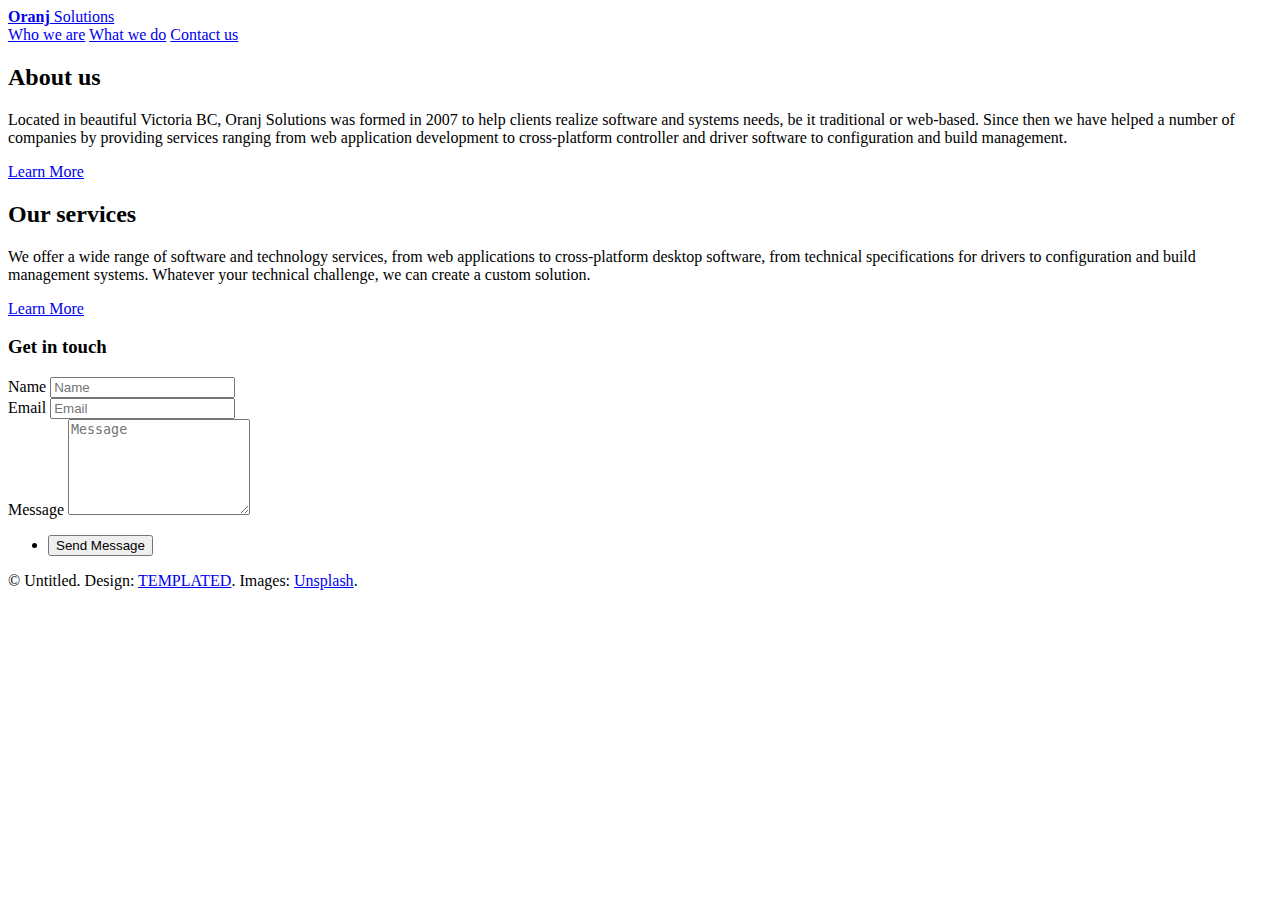
==== index.html @ 4761a30f "Add location" ====
<!DOCTYPE HTML>
<!--
	Projection by TEMPLATED
	templated.co @templatedco
	Released for free under the Creative Commons Attribution 3.0 license (templated.co/license)
-->
<html>

<head>
	<title>Oranj Solutions</title>
	<meta charset="utf-8" />
	<meta name="viewport" content="width=device-width, initial-scale=1" />
	<link rel="stylesheet" href="assets/css/main.css" />
</head>

<body class="subpage">

	<!-- Header -->
	<header id="header">
		<div class="inner">
			<a href="index.html" class="logo"><strong>Oranj</strong> Solutions</a>
			<nav id="nav">
				<!-- <a href="index.html">Home</a> -->
				<a href="who-we-are.html">Who we are</a>
				<a href="what-we-do.html">What we do</a>
				<a href="#footer">Contact us</a>
				<!-- <a href="generic.html">Generic</a> -->
				<!-- <a href="elements.html">Elements</a> -->
			</nav>
			<a href="#navPanel" class="navPanelToggle"><span class="fa fa-bars"></span></a>
		</div>
	</header>

	<section id="banner"></section>

	<!-- Main -->
	<section id="main" class="wrapper">
		<div class="inner">
			<!-- <header class="align-center">
				<h2>Elements</h2>
				<p>Aliquam erat volutpat nam dui </p>
			</header> -->

			<!-- Intro -->
			<div class="row">
				<section class="6u 12u$(medium)">
					<h2>About us</h2>
					<p>Located in beautiful Victoria BC, Oranj Solutions was formed in 2007 to help clients realize software and
						systems needs, be it traditional or web-based. Since then we have helped a number of companies by providing
						services ranging from web application development to cross-platform controller and driver software to
						configuration and build management.</p>
					<footer>
						<a href="who-we-are.html" class="button">Learn More</a>
					</footer>
				</section>
				<section class="6u 12u$(medium)">
					<h2>Our services</h2>
					<p>We offer a wide range of software and technology services, from web applications to cross-platform desktop
						software, from technical specifications for drivers to configuration and build management systems. Whatever
						your technical challenge, we can create a custom solution.</p>
					<footer>
						<a href="what-we-do.html" class="button">Learn More</a>
					</footer>
				</section>
			</div>
		</div>
	</section>

	<!-- Footer -->
	<footer id="footer">
		<div class="inner">

			<h3>Get in touch</h3>

			<form action="https://formspree.io/xrggyowd" method="post">

				<div class="field half first">
					<label for="name">Name</label>
					<input name="name" id="name" type="text" placeholder="Name">
				</div>
				<div class="field half">
					<label for="email">Email</label>
					<input name="email" id="email" type="email" placeholder="Email">
				</div>
				<div class="field">
					<label for="message">Message</label>
					<textarea name="message" id="message" rows="6" placeholder="Message"></textarea>
				</div>
				<ul class="actions">
					<li><input value="Send Message" class="button alt" type="submit"></li>
				</ul>
			</form>

			<div class="copyright">
				&copy; Untitled. Design: <a href="https://templated.co">TEMPLATED</a>. Images: <a
					href="https://unsplash.com">Unsplash</a>.
			</div>

		</div>
	</footer>

	<!-- Scripts -->
	<script src="assets/js/jquery.min.js"></script>
	<script src="assets/js/skel.min.js"></script>
	<script src="assets/js/util.js"></script>
	<script src="assets/js/main.js"></script>

</body>

</html>
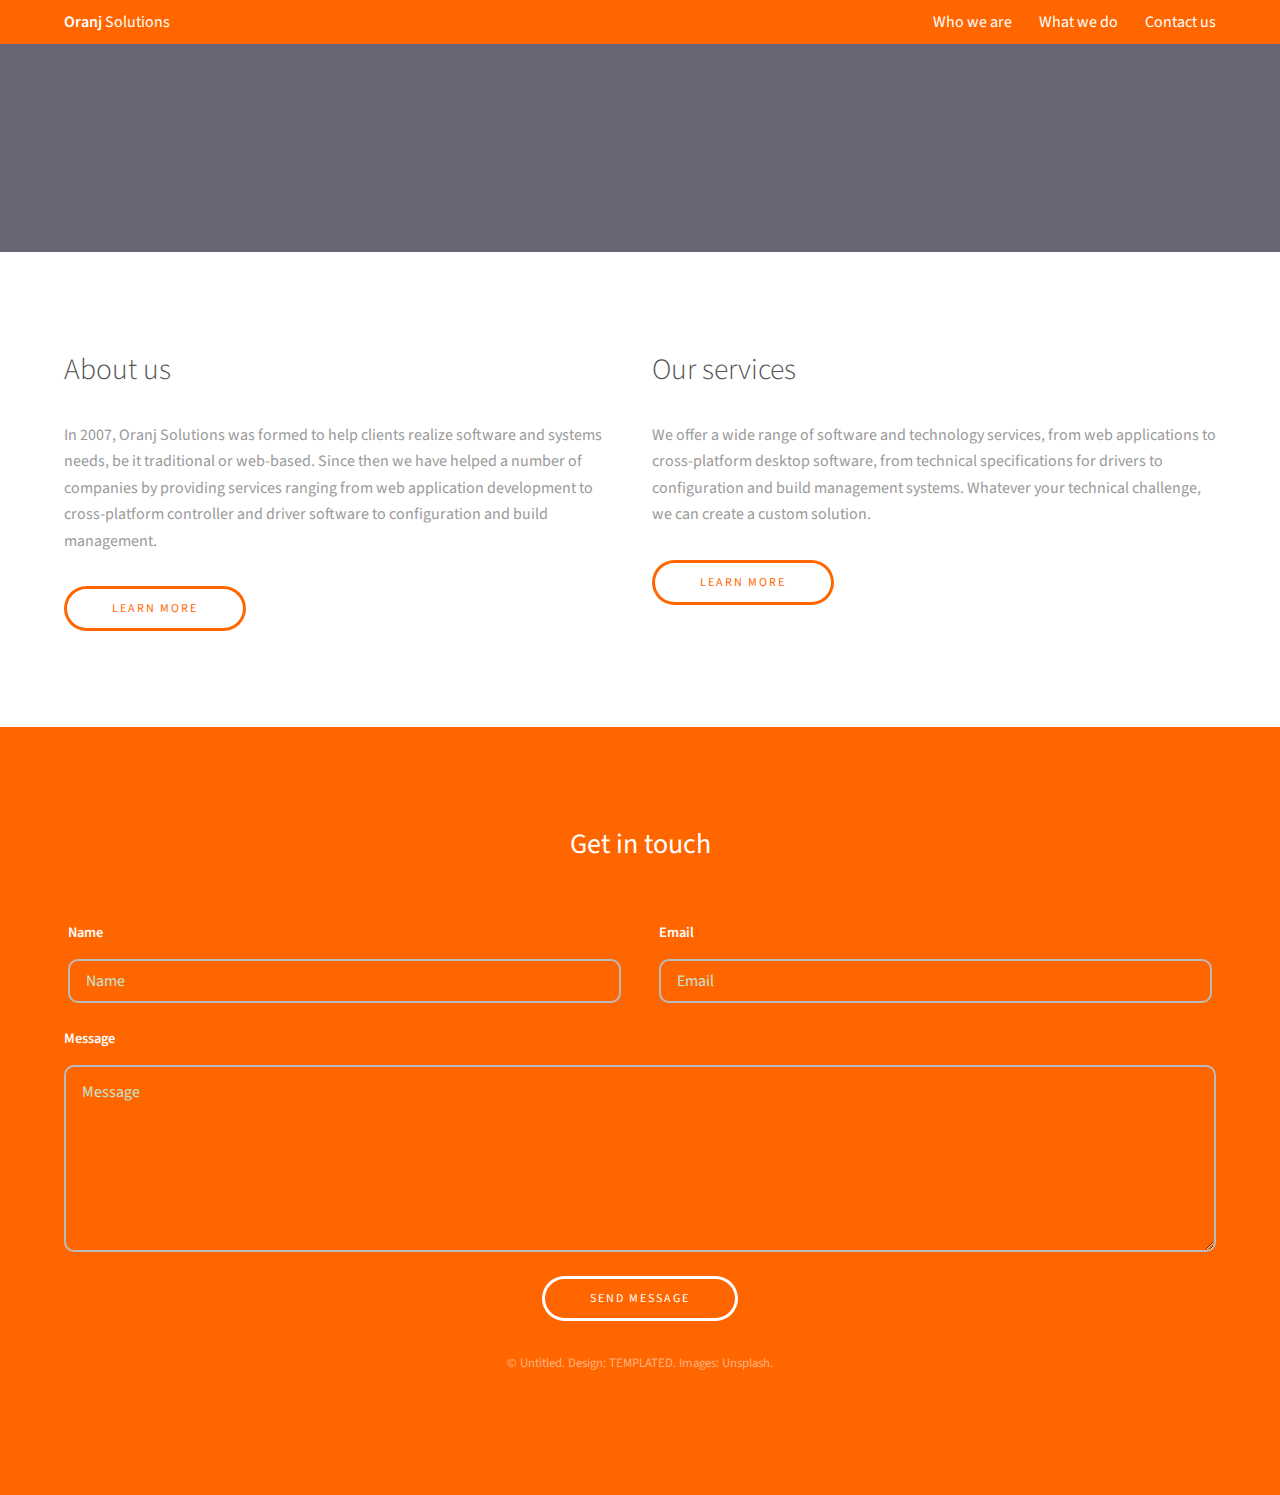
==== commit 59f6c483: "First pass" ====
--- a/index.html
+++ b/index.html
@@ -45,10 +45,10 @@
 			<div class="row">
 				<section class="6u 12u$(medium)">
 					<h2>About us</h2>
-					<p>Located in beautiful Victoria BC, Oranj Solutions was formed in 2007 to help clients realize software and
-						systems needs, be it traditional or web-based. Since then we have helped a number of companies by providing
-						services ranging from web application development to cross-platform controller and driver software to
-						configuration and build management.</p>
+					<p>In 2007, Oranj Solutions was formed to help clients realize software and systems needs, be it traditional
+						or web-based. Since then we have helped a number of companies by providing services ranging from web
+						application development to cross-platform controller and driver software to configuration and build
+						management.</p>
 					<footer>
 						<a href="who-we-are.html" class="button">Learn More</a>
 					</footer>
--- a/assets/css/main.css
+++ b/assets/css/main.css
@@ -0,0 +1,3187 @@
+@charset "UTF-8";
+@import url(font-awesome.min.css);
+@import "https://fonts.googleapis.com/css?family=Source+Sans+Pro:300,400,600";
+
+/*
+	Projection by TEMPLATED
+	templated.co @templatedco
+	Released for free under the Creative Commons Attribution 3.0 license (templated.co/license)
+*/
+
+/* Reset */
+
+	html, body, div, span, applet, object, iframe, h1, h2, h3, h4, h5, h6, p, blockquote, pre, a, abbr, acronym, address, big, cite, code, del, dfn, em, img, ins, kbd, q, s, samp, small, strike, strong, sub, sup, tt, var, b, u, i, center, dl, dt, dd, ol, ul, li, fieldset, form, label, legend, table, caption, tbody, tfoot, thead, tr, th, td, article, aside, canvas, details, embed, figure, figcaption, footer, header, hgroup, menu, nav, output, ruby, section, summary, time, mark, audio, video {
+		margin: 0;
+		padding: 0;
+		border: 0;
+		font-size: 100%;
+		font: inherit;
+		vertical-align: baseline;
+	}
+
+	article, aside, details, figcaption, figure, footer, header, hgroup, menu, nav, section {
+		display: block;
+	}
+
+	body {
+		line-height: 1;
+	}
+
+	ol, ul {
+		list-style: none;
+	}
+
+	blockquote, q {
+		quotes: none;
+	}
+
+	blockquote:before, blockquote:after, q:before, q:after {
+		content: '';
+		content: none;
+	}
+
+	table {
+		border-collapse: collapse;
+		border-spacing: 0;
+	}
+
+	body {
+		-webkit-text-size-adjust: none;
+	}
+
+/* Box Model */
+
+	*, *:before, *:after {
+		-moz-box-sizing: border-box;
+		-webkit-box-sizing: border-box;
+		box-sizing: border-box;
+	}
+
+/* Containers */
+
+	.container {
+		margin-left: auto;
+		margin-right: auto;
+	}
+
+	.container.\31 25\25 {
+		width: 100%;
+		max-width: 100em;
+		min-width: 80em;
+	}
+
+	.container.\37 5\25 {
+		width: 60em;
+	}
+
+	.container.\35 0\25 {
+		width: 40em;
+	}
+
+	.container.\32 5\25 {
+		width: 20em;
+	}
+
+	.container {
+		width: 80em;
+	}
+
+	@media screen and (max-width: 1680px) {
+
+		.container.\31 25\25 {
+			width: 100%;
+			max-width: 100em;
+			min-width: 80em;
+		}
+
+		.container.\37 5\25 {
+			width: 60em;
+		}
+
+		.container.\35 0\25 {
+			width: 40em;
+		}
+
+		.container.\32 5\25 {
+			width: 20em;
+		}
+
+		.container {
+			width: 80em;
+		}
+
+	}
+
+	@media screen and (max-width: 1280px) {
+
+		.container.\31 25\25 {
+			width: 100%;
+			max-width: 81.25em;
+			min-width: 65em;
+		}
+
+		.container.\37 5\25 {
+			width: 48.75em;
+		}
+
+		.container.\35 0\25 {
+			width: 32.5em;
+		}
+
+		.container.\32 5\25 {
+			width: 16.25em;
+		}
+
+		.container {
+			width: 65em;
+		}
+
+	}
+
+	@media screen and (max-width: 980px) {
+
+		.container.\31 25\25 {
+			width: 100%;
+			max-width: 112.5%;
+			min-width: 90%;
+		}
+
+		.container.\37 5\25 {
+			width: 67.5%;
+		}
+
+		.container.\35 0\25 {
+			width: 45%;
+		}
+
+		.container.\32 5\25 {
+			width: 22.5%;
+		}
+
+		.container {
+			width: 90%;
+		}
+
+	}
+
+	@media screen and (max-width: 736px) {
+
+		.container.\31 25\25 {
+			width: 100%;
+			max-width: 112.5%;
+			min-width: 90%;
+		}
+
+		.container.\37 5\25 {
+			width: 67.5%;
+		}
+
+		.container.\35 0\25 {
+			width: 45%;
+		}
+
+		.container.\32 5\25 {
+			width: 22.5%;
+		}
+
+		.container {
+			width: 90% !important;
+		}
+
+	}
+
+	@media screen and (max-width: 480px) {
+
+		.container.\31 25\25 {
+			width: 100%;
+			max-width: 112.5%;
+			min-width: 90%;
+		}
+
+		.container.\37 5\25 {
+			width: 67.5%;
+		}
+
+		.container.\35 0\25 {
+			width: 45%;
+		}
+
+		.container.\32 5\25 {
+			width: 22.5%;
+		}
+
+		.container {
+			width: 90% !important;
+		}
+
+	}
+
+/* Grid */
+
+	.row {
+		border-bottom: solid 1px transparent;
+		-moz-box-sizing: border-box;
+		-webkit-box-sizing: border-box;
+		box-sizing: border-box;
+	}
+
+	.row > * {
+		float: left;
+		-moz-box-sizing: border-box;
+		-webkit-box-sizing: border-box;
+		box-sizing: border-box;
+	}
+
+	.row:after, .row:before {
+		content: '';
+		display: block;
+		clear: both;
+		height: 0;
+	}
+
+	.row.uniform > * > :first-child {
+		margin-top: 0;
+	}
+
+	.row.uniform > * > :last-child {
+		margin-bottom: 0;
+	}
+
+	.row.\30 \25 > * {
+		padding: 0 0 0 0em;
+	}
+
+	.row.\30 \25 {
+		margin: 0 0 -1px 0em;
+	}
+
+	.row.uniform.\30 \25 > * {
+		padding: 0em 0 0 0em;
+	}
+
+	.row.uniform.\30 \25 {
+		margin: 0em 0 -1px 0em;
+	}
+
+	.row > * {
+		padding: 0 0 0 2em;
+	}
+
+	.row {
+		margin: 0 0 -1px -2em;
+	}
+
+	.row.uniform > * {
+		padding: 2em 0 0 2em;
+	}
+
+	.row.uniform {
+		margin: -2em 0 -1px -2em;
+	}
+
+	.row.\32 00\25 > * {
+		padding: 0 0 0 4em;
+	}
+
+	.row.\32 00\25 {
+		margin: 0 0 -1px -4em;
+	}
+
+	.row.uniform.\32 00\25 > * {
+		padding: 4em 0 0 4em;
+	}
+
+	.row.uniform.\32 00\25 {
+		margin: -4em 0 -1px -4em;
+	}
+
+	.row.\31 50\25 > * {
+		padding: 0 0 0 3em;
+	}
+
+	.row.\31 50\25 {
+		margin: 0 0 -1px -3em;
+	}
+
+	.row.uniform.\31 50\25 > * {
+		padding: 3em 0 0 3em;
+	}
+
+	.row.uniform.\31 50\25 {
+		margin: -3em 0 -1px -3em;
+	}
+
+	.row.\35 0\25 > * {
+		padding: 0 0 0 1em;
+	}
+
+	.row.\35 0\25 {
+		margin: 0 0 -1px -1em;
+	}
+
+	.row.uniform.\35 0\25 > * {
+		padding: 1em 0 0 1em;
+	}
+
+	.row.uniform.\35 0\25 {
+		margin: -1em 0 -1px -1em;
+	}
+
+	.row.\32 5\25 > * {
+		padding: 0 0 0 0.5em;
+	}
+
+	.row.\32 5\25 {
+		margin: 0 0 -1px -0.5em;
+	}
+
+	.row.uniform.\32 5\25 > * {
+		padding: 0.5em 0 0 0.5em;
+	}
+
+	.row.uniform.\32 5\25 {
+		margin: -0.5em 0 -1px -0.5em;
+	}
+
+	.\31 2u, .\31 2u\24 {
+		width: 100%;
+		clear: none;
+		margin-left: 0;
+	}
+
+	.\31 1u, .\31 1u\24 {
+		width: 91.6666666667%;
+		clear: none;
+		margin-left: 0;
+	}
+
+	.\31 0u, .\31 0u\24 {
+		width: 83.3333333333%;
+		clear: none;
+		margin-left: 0;
+	}
+
+	.\39 u, .\39 u\24 {
+		width: 75%;
+		clear: none;
+		margin-left: 0;
+	}
+
+	.\38 u, .\38 u\24 {
+		width: 66.6666666667%;
+		clear: none;
+		margin-left: 0;
+	}
+
+	.\37 u, .\37 u\24 {
+		width: 58.3333333333%;
+		clear: none;
+		margin-left: 0;
+	}
+
+	.\36 u, .\36 u\24 {
+		width: 50%;
+		clear: none;
+		margin-left: 0;
+	}
+
+	.\35 u, .\35 u\24 {
+		width: 41.6666666667%;
+		clear: none;
+		margin-left: 0;
+	}
+
+	.\34 u, .\34 u\24 {
+		width: 33.3333333333%;
+		clear: none;
+		margin-left: 0;
+	}
+
+	.\33 u, .\33 u\24 {
+		width: 25%;
+		clear: none;
+		margin-left: 0;
+	}
+
+	.\32 u, .\32 u\24 {
+		width: 16.6666666667%;
+		clear: none;
+		margin-left: 0;
+	}
+
+	.\31 u, .\31 u\24 {
+		width: 8.3333333333%;
+		clear: none;
+		margin-left: 0;
+	}
+
+	.\31 2u\24 + *,
+	.\31 1u\24 + *,
+	.\31 0u\24 + *,
+	.\39 u\24 + *,
+	.\38 u\24 + *,
+	.\37 u\24 + *,
+	.\36 u\24 + *,
+	.\35 u\24 + *,
+	.\34 u\24 + *,
+	.\33 u\24 + *,
+	.\32 u\24 + *,
+	.\31 u\24 + * {
+		clear: left;
+	}
+
+	.\-11u {
+		margin-left: 91.66667%;
+	}
+
+	.\-10u {
+		margin-left: 83.33333%;
+	}
+
+	.\-9u {
+		margin-left: 75%;
+	}
+
+	.\-8u {
+		margin-left: 66.66667%;
+	}
+
+	.\-7u {
+		margin-left: 58.33333%;
+	}
+
+	.\-6u {
+		margin-left: 50%;
+	}
+
+	.\-5u {
+		margin-left: 41.66667%;
+	}
+
+	.\-4u {
+		margin-left: 33.33333%;
+	}
+
+	.\-3u {
+		margin-left: 25%;
+	}
+
+	.\-2u {
+		margin-left: 16.66667%;
+	}
+
+	.\-1u {
+		margin-left: 8.33333%;
+	}
+
+	@media screen and (max-width: 1680px) {
+
+		.row > * {
+			padding: 0 0 0 2em;
+		}
+
+		.row {
+			margin: 0 0 -1px -2em;
+		}
+
+		.row.uniform > * {
+			padding: 2em 0 0 2em;
+		}
+
+		.row.uniform {
+			margin: -2em 0 -1px -2em;
+		}
+
+		.row.\32 00\25 > * {
+			padding: 0 0 0 4em;
+		}
+
+		.row.\32 00\25 {
+			margin: 0 0 -1px -4em;
+		}
+
+		.row.uniform.\32 00\25 > * {
+			padding: 4em 0 0 4em;
+		}
+
+		.row.uniform.\32 00\25 {
+			margin: -4em 0 -1px -4em;
+		}
+
+		.row.\31 50\25 > * {
+			padding: 0 0 0 3em;
+		}
+
+		.row.\31 50\25 {
+			margin: 0 0 -1px -3em;
+		}
+
+		.row.uniform.\31 50\25 > * {
+			padding: 3em 0 0 3em;
+		}
+
+		.row.uniform.\31 50\25 {
+			margin: -3em 0 -1px -3em;
+		}
+
+		.row.\35 0\25 > * {
+			padding: 0 0 0 1em;
+		}
+
+		.row.\35 0\25 {
+			margin: 0 0 -1px -1em;
+		}
+
+		.row.uniform.\35 0\25 > * {
+			padding: 1em 0 0 1em;
+		}
+
+		.row.uniform.\35 0\25 {
+			margin: -1em 0 -1px -1em;
+		}
+
+		.row.\32 5\25 > * {
+			padding: 0 0 0 0.5em;
+		}
+
+		.row.\32 5\25 {
+			margin: 0 0 -1px -0.5em;
+		}
+
+		.row.uniform.\32 5\25 > * {
+			padding: 0.5em 0 0 0.5em;
+		}
+
+		.row.uniform.\32 5\25 {
+			margin: -0.5em 0 -1px -0.5em;
+		}
+
+		.\31 2u\28xlarge\29, .\31 2u\24\28xlarge\29 {
+			width: 100%;
+			clear: none;
+			margin-left: 0;
+		}
+
+		.\31 1u\28xlarge\29, .\31 1u\24\28xlarge\29 {
+			width: 91.6666666667%;
+			clear: none;
+			margin-left: 0;
+		}
+
+		.\31 0u\28xlarge\29, .\31 0u\24\28xlarge\29 {
+			width: 83.3333333333%;
+			clear: none;
+			margin-left: 0;
+		}
+
+		.\39 u\28xlarge\29, .\39 u\24\28xlarge\29 {
+			width: 75%;
+			clear: none;
+			margin-left: 0;
+		}
+
+		.\38 u\28xlarge\29, .\38 u\24\28xlarge\29 {
+			width: 66.6666666667%;
+			clear: none;
+			margin-left: 0;
+		}
+
+		.\37 u\28xlarge\29, .\37 u\24\28xlarge\29 {
+			width: 58.3333333333%;
+			clear: none;
+			margin-left: 0;
+		}
+
+		.\36 u\28xlarge\29, .\36 u\24\28xlarge\29 {
+			width: 50%;
+			clear: none;
+			margin-left: 0;
+		}
+
+		.\35 u\28xlarge\29, .\35 u\24\28xlarge\29 {
+			width: 41.6666666667%;
+			clear: none;
+			margin-left: 0;
+		}
+
+		.\34 u\28xlarge\29, .\34 u\24\28xlarge\29 {
+			width: 33.3333333333%;
+			clear: none;
+			margin-left: 0;
+		}
+
+		.\33 u\28xlarge\29, .\33 u\24\28xlarge\29 {
+			width: 25%;
+			clear: none;
+			margin-left: 0;
+		}
+
+		.\32 u\28xlarge\29, .\32 u\24\28xlarge\29 {
+			width: 16.6666666667%;
+			clear: none;
+			margin-left: 0;
+		}
+
+		.\31 u\28xlarge\29, .\31 u\24\28xlarge\29 {
+			width: 8.3333333333%;
+			clear: none;
+			margin-left: 0;
+		}
+
+		.\31 2u\24\28xlarge\29 + *,
+		.\31 1u\24\28xlarge\29 + *,
+		.\31 0u\24\28xlarge\29 + *,
+		.\39 u\24\28xlarge\29 + *,
+		.\38 u\24\28xlarge\29 + *,
+		.\37 u\24\28xlarge\29 + *,
+		.\36 u\24\28xlarge\29 + *,
+		.\35 u\24\28xlarge\29 + *,
+		.\34 u\24\28xlarge\29 + *,
+		.\33 u\24\28xlarge\29 + *,
+		.\32 u\24\28xlarge\29 + *,
+		.\31 u\24\28xlarge\29 + * {
+			clear: left;
+		}
+
+		.\-11u\28xlarge\29 {
+			margin-left: 91.66667%;
+		}
+
+		.\-10u\28xlarge\29 {
+			margin-left: 83.33333%;
+		}
+
+		.\-9u\28xlarge\29 {
+			margin-left: 75%;
+		}
+
+		.\-8u\28xlarge\29 {
+			margin-left: 66.66667%;
+		}
+
+		.\-7u\28xlarge\29 {
+			margin-left: 58.33333%;
+		}
+
+		.\-6u\28xlarge\29 {
+			margin-left: 50%;
+		}
+
+		.\-5u\28xlarge\29 {
+			margin-left: 41.66667%;
+		}
+
+		.\-4u\28xlarge\29 {
+			margin-left: 33.33333%;
+		}
+
+		.\-3u\28xlarge\29 {
+			margin-left: 25%;
+		}
+
+		.\-2u\28xlarge\29 {
+			margin-left: 16.66667%;
+		}
+
+		.\-1u\28xlarge\29 {
+			margin-left: 8.33333%;
+		}
+
+	}
+
+	@media screen and (max-width: 1280px) {
+
+		.row > * {
+			padding: 0 0 0 1.5em;
+		}
+
+		.row {
+			margin: 0 0 -1px -1.5em;
+		}
+
+		.row.uniform > * {
+			padding: 1.5em 0 0 1.5em;
+		}
+
+		.row.uniform {
+			margin: -1.5em 0 -1px -1.5em;
+		}
+
+		.row.\32 00\25 > * {
+			padding: 0 0 0 3em;
+		}
+
+		.row.\32 00\25 {
+			margin: 0 0 -1px -3em;
+		}
+
+		.row.uniform.\32 00\25 > * {
+			padding: 3em 0 0 3em;
+		}
+
+		.row.uniform.\32 00\25 {
+			margin: -3em 0 -1px -3em;
+		}
+
+		.row.\31 50\25 > * {
+			padding: 0 0 0 2.25em;
+		}
+
+		.row.\31 50\25 {
+			margin: 0 0 -1px -2.25em;
+		}
+
+		.row.uniform.\31 50\25 > * {
+			padding: 2.25em 0 0 2.25em;
+		}
+
+		.row.uniform.\31 50\25 {
+			margin: -2.25em 0 -1px -2.25em;
+		}
+
+		.row.\35 0\25 > * {
+			padding: 0 0 0 0.75em;
+		}
+
+		.row.\35 0\25 {
+			margin: 0 0 -1px -0.75em;
+		}
+
+		.row.uniform.\35 0\25 > * {
+			padding: 0.75em 0 0 0.75em;
+		}
+
+		.row.uniform.\35 0\25 {
+			margin: -0.75em 0 -1px -0.75em;
+		}
+
+		.row.\32 5\25 > * {
+			padding: 0 0 0 0.375em;
+		}
+
+		.row.\32 5\25 {
+			margin: 0 0 -1px -0.375em;
+		}
+
+		.row.uniform.\32 5\25 > * {
+			padding: 0.375em 0 0 0.375em;
+		}
+
+		.row.uniform.\32 5\25 {
+			margin: -0.375em 0 -1px -0.375em;
+		}
+
+		.\31 2u\28large\29, .\31 2u\24\28large\29 {
+			width: 100%;
+			clear: none;
+			margin-left: 0;
+		}
+
+		.\31 1u\28large\29, .\31 1u\24\28large\29 {
+			width: 91.6666666667%;
+			clear: none;
+			margin-left: 0;
+		}
+
+		.\31 0u\28large\29, .\31 0u\24\28large\29 {
+			width: 83.3333333333%;
+			clear: none;
+			margin-left: 0;
+		}
+
+		.\39 u\28large\29, .\39 u\24\28large\29 {
+			width: 75%;
+			clear: none;
+			margin-left: 0;
+		}
+
+		.\38 u\28large\29, .\38 u\24\28large\29 {
+			width: 66.6666666667%;
+			clear: none;
+			margin-left: 0;
+		}
+
+		.\37 u\28large\29, .\37 u\24\28large\29 {
+			width: 58.3333333333%;
+			clear: none;
+			margin-left: 0;
+		}
+
+		.\36 u\28large\29, .\36 u\24\28large\29 {
+			width: 50%;
+			clear: none;
+			margin-left: 0;
+		}
+
+		.\35 u\28large\29, .\35 u\24\28large\29 {
+			width: 41.6666666667%;
+			clear: none;
+			margin-left: 0;
+		}
+
+		.\34 u\28large\29, .\34 u\24\28large\29 {
+			width: 33.3333333333%;
+			clear: none;
+			margin-left: 0;
+		}
+
+		.\33 u\28large\29, .\33 u\24\28large\29 {
+			width: 25%;
+			clear: none;
+			margin-left: 0;
+		}
+
+		.\32 u\28large\29, .\32 u\24\28large\29 {
+			width: 16.6666666667%;
+			clear: none;
+			margin-left: 0;
+		}
+
+		.\31 u\28large\29, .\31 u\24\28large\29 {
+			width: 8.3333333333%;
+			clear: none;
+			margin-left: 0;
+		}
+
+		.\31 2u\24\28large\29 + *,
+		.\31 1u\24\28large\29 + *,
+		.\31 0u\24\28large\29 + *,
+		.\39 u\24\28large\29 + *,
+		.\38 u\24\28large\29 + *,
+		.\37 u\24\28large\29 + *,
+		.\36 u\24\28large\29 + *,
+		.\35 u\24\28large\29 + *,
+		.\34 u\24\28large\29 + *,
+		.\33 u\24\28large\29 + *,
+		.\32 u\24\28large\29 + *,
+		.\31 u\24\28large\29 + * {
+			clear: left;
+		}
+
+		.\-11u\28large\29 {
+			margin-left: 91.66667%;
+		}
+
+		.\-10u\28large\29 {
+			margin-left: 83.33333%;
+		}
+
+		.\-9u\28large\29 {
+			margin-left: 75%;
+		}
+
+		.\-8u\28large\29 {
+			margin-left: 66.66667%;
+		}
+
+		.\-7u\28large\29 {
+			margin-left: 58.33333%;
+		}
+
+		.\-6u\28large\29 {
+			margin-left: 50%;
+		}
+
+		.\-5u\28large\29 {
+			margin-left: 41.66667%;
+		}
+
+		.\-4u\28large\29 {
+			margin-left: 33.33333%;
+		}
+
+		.\-3u\28large\29 {
+			margin-left: 25%;
+		}
+
+		.\-2u\28large\29 {
+			margin-left: 16.66667%;
+		}
+
+		.\-1u\28large\29 {
+			margin-left: 8.33333%;
+		}
+
+	}
+
+	@media screen and (max-width: 980px) {
+
+		.row > * {
+			padding: 0 0 0 1.5em;
+		}
+
+		.row {
+			margin: 0 0 -1px -1.5em;
+		}
+
+		.row.uniform > * {
+			padding: 1.5em 0 0 1.5em;
+		}
+
+		.row.uniform {
+			margin: -1.5em 0 -1px -1.5em;
+		}
+
+		.row.\32 00\25 > * {
+			padding: 0 0 0 3em;
+		}
+
+		.row.\32 00\25 {
+			margin: 0 0 -1px -3em;
+		}
+
+		.row.uniform.\32 00\25 > * {
+			padding: 3em 0 0 3em;
+		}
+
+		.row.uniform.\32 00\25 {
+			margin: -3em 0 -1px -3em;
+		}
+
+		.row.\31 50\25 > * {
+			padding: 0 0 0 2.25em;
+		}
+
+		.row.\31 50\25 {
+			margin: 0 0 -1px -2.25em;
+		}
+
+		.row.uniform.\31 50\25 > * {
+			padding: 2.25em 0 0 2.25em;
+		}
+
+		.row.uniform.\31 50\25 {
+			margin: -2.25em 0 -1px -2.25em;
+		}
+
+		.row.\35 0\25 > * {
+			padding: 0 0 0 0.75em;
+		}
+
+		.row.\35 0\25 {
+			margin: 0 0 -1px -0.75em;
+		}
+
+		.row.uniform.\35 0\25 > * {
+			padding: 0.75em 0 0 0.75em;
+		}
+
+		.row.uniform.\35 0\25 {
+			margin: -0.75em 0 -1px -0.75em;
+		}
+
+		.row.\32 5\25 > * {
+			padding: 0 0 0 0.375em;
+		}
+
+		.row.\32 5\25 {
+			margin: 0 0 -1px -0.375em;
+		}
+
+		.row.uniform.\32 5\25 > * {
+			padding: 0.375em 0 0 0.375em;
+		}
+
+		.row.uniform.\32 5\25 {
+			margin: -0.375em 0 -1px -0.375em;
+		}
+
+		.\31 2u\28medium\29, .\31 2u\24\28medium\29 {
+			width: 100%;
+			clear: none;
+			margin-left: 0;
+		}
+
+		.\31 1u\28medium\29, .\31 1u\24\28medium\29 {
+			width: 91.6666666667%;
+			clear: none;
+			margin-left: 0;
+		}
+
+		.\31 0u\28medium\29, .\31 0u\24\28medium\29 {
+			width: 83.3333333333%;
+			clear: none;
+			margin-left: 0;
+		}
+
+		.\39 u\28medium\29, .\39 u\24\28medium\29 {
+			width: 75%;
+			clear: none;
+			margin-left: 0;
+		}
+
+		.\38 u\28medium\29, .\38 u\24\28medium\29 {
+			width: 66.6666666667%;
+			clear: none;
+			margin-left: 0;
+		}
+
+		.\37 u\28medium\29, .\37 u\24\28medium\29 {
+			width: 58.3333333333%;
+			clear: none;
+			margin-left: 0;
+		}
+
+		.\36 u\28medium\29, .\36 u\24\28medium\29 {
+			width: 50%;
+			clear: none;
+			margin-left: 0;
+		}
+
+		.\35 u\28medium\29, .\35 u\24\28medium\29 {
+			width: 41.6666666667%;
+			clear: none;
+			margin-left: 0;
+		}
+
+		.\34 u\28medium\29, .\34 u\24\28medium\29 {
+			width: 33.3333333333%;
+			clear: none;
+			margin-left: 0;
+		}
+
+		.\33 u\28medium\29, .\33 u\24\28medium\29 {
+			width: 25%;
+			clear: none;
+			margin-left: 0;
+		}
+
+		.\32 u\28medium\29, .\32 u\24\28medium\29 {
+			width: 16.6666666667%;
+			clear: none;
+			margin-left: 0;
+		}
+
+		.\31 u\28medium\29, .\31 u\24\28medium\29 {
+			width: 8.3333333333%;
+			clear: none;
+			margin-left: 0;
+		}
+
+		.\31 2u\24\28medium\29 + *,
+		.\31 1u\24\28medium\29 + *,
+		.\31 0u\24\28medium\29 + *,
+		.\39 u\24\28medium\29 + *,
+		.\38 u\24\28medium\29 + *,
+		.\37 u\24\28medium\29 + *,
+		.\36 u\24\28medium\29 + *,
+		.\35 u\24\28medium\29 + *,
+		.\34 u\24\28medium\29 + *,
+		.\33 u\24\28medium\29 + *,
+		.\32 u\24\28medium\29 + *,
+		.\31 u\24\28medium\29 + * {
+			clear: left;
+		}
+
+		.\-11u\28medium\29 {
+			margin-left: 91.66667%;
+		}
+
+		.\-10u\28medium\29 {
+			margin-left: 83.33333%;
+		}
+
+		.\-9u\28medium\29 {
+			margin-left: 75%;
+		}
+
+		.\-8u\28medium\29 {
+			margin-left: 66.66667%;
+		}
+
+		.\-7u\28medium\29 {
+			margin-left: 58.33333%;
+		}
+
+		.\-6u\28medium\29 {
+			margin-left: 50%;
+		}
+
+		.\-5u\28medium\29 {
+			margin-left: 41.66667%;
+		}
+
+		.\-4u\28medium\29 {
+			margin-left: 33.33333%;
+		}
+
+		.\-3u\28medium\29 {
+			margin-left: 25%;
+		}
+
+		.\-2u\28medium\29 {
+			margin-left: 16.66667%;
+		}
+
+		.\-1u\28medium\29 {
+			margin-left: 8.33333%;
+		}
+
+	}
+
+	@media screen and (max-width: 736px) {
+
+		.row > * {
+			padding: 0 0 0 1.25em;
+		}
+
+		.row {
+			margin: 0 0 -1px -1.25em;
+		}
+
+		.row.uniform > * {
+			padding: 1.25em 0 0 1.25em;
+		}
+
+		.row.uniform {
+			margin: -1.25em 0 -1px -1.25em;
+		}
+
+		.row.\32 00\25 > * {
+			padding: 0 0 0 2.5em;
+		}
+
+		.row.\32 00\25 {
+			margin: 0 0 -1px -2.5em;
+		}
+
+		.row.uniform.\32 00\25 > * {
+			padding: 2.5em 0 0 2.5em;
+		}
+
+		.row.uniform.\32 00\25 {
+			margin: -2.5em 0 -1px -2.5em;
+		}
+
+		.row.\31 50\25 > * {
+			padding: 0 0 0 1.875em;
+		}
+
+		.row.\31 50\25 {
+			margin: 0 0 -1px -1.875em;
+		}
+
+		.row.uniform.\31 50\25 > * {
+			padding: 1.875em 0 0 1.875em;
+		}
+
+		.row.uniform.\31 50\25 {
+			margin: -1.875em 0 -1px -1.875em;
+		}
+
+		.row.\35 0\25 > * {
+			padding: 0 0 0 0.625em;
+		}
+
+		.row.\35 0\25 {
+			margin: 0 0 -1px -0.625em;
+		}
+
+		.row.uniform.\35 0\25 > * {
+			padding: 0.625em 0 0 0.625em;
+		}
+
+		.row.uniform.\35 0\25 {
+			margin: -0.625em 0 -1px -0.625em;
+		}
+
+		.row.\32 5\25 > * {
+			padding: 0 0 0 0.3125em;
+		}
+
+		.row.\32 5\25 {
+			margin: 0 0 -1px -0.3125em;
+		}
+
+		.row.uniform.\32 5\25 > * {
+			padding: 0.3125em 0 0 0.3125em;
+		}
+
+		.row.uniform.\32 5\25 {
+			margin: -0.3125em 0 -1px -0.3125em;
+		}
+
+		.\31 2u\28small\29, .\31 2u\24\28small\29 {
+			width: 100%;
+			clear: none;
+			margin-left: 0;
+		}
+
+		.\31 1u\28small\29, .\31 1u\24\28small\29 {
+			width: 91.6666666667%;
+			clear: none;
+			margin-left: 0;
+		}
+
+		.\31 0u\28small\29, .\31 0u\24\28small\29 {
+			width: 83.3333333333%;
+			clear: none;
+			margin-left: 0;
+		}
+
+		.\39 u\28small\29, .\39 u\24\28small\29 {
+			width: 75%;
+			clear: none;
+			margin-left: 0;
+		}
+
+		.\38 u\28small\29, .\38 u\24\28small\29 {
+			width: 66.6666666667%;
+			clear: none;
+			margin-left: 0;
+		}
+
+		.\37 u\28small\29, .\37 u\24\28small\29 {
+			width: 58.3333333333%;
+			clear: none;
+			margin-left: 0;
+		}
+
+		.\36 u\28small\29, .\36 u\24\28small\29 {
+			width: 50%;
+			clear: none;
+			margin-left: 0;
+		}
+
+		.\35 u\28small\29, .\35 u\24\28small\29 {
+			width: 41.6666666667%;
+			clear: none;
+			margin-left: 0;
+		}
+
+		.\34 u\28small\29, .\34 u\24\28small\29 {
+			width: 33.3333333333%;
+			clear: none;
+			margin-left: 0;
+		}
+
+		.\33 u\28small\29, .\33 u\24\28small\29 {
+			width: 25%;
+			clear: none;
+			margin-left: 0;
+		}
+
+		.\32 u\28small\29, .\32 u\24\28small\29 {
+			width: 16.6666666667%;
+			clear: none;
+			margin-left: 0;
+		}
+
+		.\31 u\28small\29, .\31 u\24\28small\29 {
+			width: 8.3333333333%;
+			clear: none;
+			margin-left: 0;
+		}
+
+		.\31 2u\24\28small\29 + *,
+		.\31 1u\24\28small\29 + *,
+		.\31 0u\24\28small\29 + *,
+		.\39 u\24\28small\29 + *,
+		.\38 u\24\28small\29 + *,
+		.\37 u\24\28small\29 + *,
+		.\36 u\24\28small\29 + *,
+		.\35 u\24\28small\29 + *,
+		.\34 u\24\28small\29 + *,
+		.\33 u\24\28small\29 + *,
+		.\32 u\24\28small\29 + *,
+		.\31 u\24\28small\29 + * {
+			clear: left;
+		}
+
+		.\-11u\28small\29 {
+			margin-left: 91.66667%;
+		}
+
+		.\-10u\28small\29 {
+			margin-left: 83.33333%;
+		}
+
+		.\-9u\28small\29 {
+			margin-left: 75%;
+		}
+
+		.\-8u\28small\29 {
+			margin-left: 66.66667%;
+		}
+
+		.\-7u\28small\29 {
+			margin-left: 58.33333%;
+		}
+
+		.\-6u\28small\29 {
+			margin-left: 50%;
+		}
+
+		.\-5u\28small\29 {
+			margin-left: 41.66667%;
+		}
+
+		.\-4u\28small\29 {
+			margin-left: 33.33333%;
+		}
+
+		.\-3u\28small\29 {
+			margin-left: 25%;
+		}
+
+		.\-2u\28small\29 {
+			margin-left: 16.66667%;
+		}
+
+		.\-1u\28small\29 {
+			margin-left: 8.33333%;
+		}
+
+	}
+
+	@media screen and (max-width: 480px) {
+
+		.row > * {
+			padding: 0 0 0 1.25em;
+		}
+
+		.row {
+			margin: 0 0 -1px -1.25em;
+		}
+
+		.row.uniform > * {
+			padding: 1.25em 0 0 1.25em;
+		}
+
+		.row.uniform {
+			margin: -1.25em 0 -1px -1.25em;
+		}
+
+		.row.\32 00\25 > * {
+			padding: 0 0 0 2.5em;
+		}
+
+		.row.\32 00\25 {
+			margin: 0 0 -1px -2.5em;
+		}
+
+		.row.uniform.\32 00\25 > * {
+			padding: 2.5em 0 0 2.5em;
+		}
+
+		.row.uniform.\32 00\25 {
+			margin: -2.5em 0 -1px -2.5em;
+		}
+
+		.row.\31 50\25 > * {
+			padding: 0 0 0 1.875em;
+		}
+
+		.row.\31 50\25 {
+			margin: 0 0 -1px -1.875em;
+		}
+
+		.row.uniform.\31 50\25 > * {
+			padding: 1.875em 0 0 1.875em;
+		}
+
+		.row.uniform.\31 50\25 {
+			margin: -1.875em 0 -1px -1.875em;
+		}
+
+		.row.\35 0\25 > * {
+			padding: 0 0 0 0.625em;
+		}
+
+		.row.\35 0\25 {
+			margin: 0 0 -1px -0.625em;
+		}
+
+		.row.uniform.\35 0\25 > * {
+			padding: 0.625em 0 0 0.625em;
+		}
+
+		.row.uniform.\35 0\25 {
+			margin: -0.625em 0 -1px -0.625em;
+		}
+
+		.row.\32 5\25 > * {
+			padding: 0 0 0 0.3125em;
+		}
+
+		.row.\32 5\25 {
+			margin: 0 0 -1px -0.3125em;
+		}
+
+		.row.uniform.\32 5\25 > * {
+			padding: 0.3125em 0 0 0.3125em;
+		}
+
+		.row.uniform.\32 5\25 {
+			margin: -0.3125em 0 -1px -0.3125em;
+		}
+
+		.\31 2u\28xsmall\29, .\31 2u\24\28xsmall\29 {
+			width: 100%;
+			clear: none;
+			margin-left: 0;
+		}
+
+		.\31 1u\28xsmall\29, .\31 1u\24\28xsmall\29 {
+			width: 91.6666666667%;
+			clear: none;
+			margin-left: 0;
+		}
+
+		.\31 0u\28xsmall\29, .\31 0u\24\28xsmall\29 {
+			width: 83.3333333333%;
+			clear: none;
+			margin-left: 0;
+		}
+
+		.\39 u\28xsmall\29, .\39 u\24\28xsmall\29 {
+			width: 75%;
+			clear: none;
+			margin-left: 0;
+		}
+
+		.\38 u\28xsmall\29, .\38 u\24\28xsmall\29 {
+			width: 66.6666666667%;
+			clear: none;
+			margin-left: 0;
+		}
+
+		.\37 u\28xsmall\29, .\37 u\24\28xsmall\29 {
+			width: 58.3333333333%;
+			clear: none;
+			margin-left: 0;
+		}
+
+		.\36 u\28xsmall\29, .\36 u\24\28xsmall\29 {
+			width: 50%;
+			clear: none;
+			margin-left: 0;
+		}
+
+		.\35 u\28xsmall\29, .\35 u\24\28xsmall\29 {
+			width: 41.6666666667%;
+			clear: none;
+			margin-left: 0;
+		}
+
+		.\34 u\28xsmall\29, .\34 u\24\28xsmall\29 {
+			width: 33.3333333333%;
+			clear: none;
+			margin-left: 0;
+		}
+
+		.\33 u\28xsmall\29, .\33 u\24\28xsmall\29 {
+			width: 25%;
+			clear: none;
+			margin-left: 0;
+		}
+
+		.\32 u\28xsmall\29, .\32 u\24\28xsmall\29 {
+			width: 16.6666666667%;
+			clear: none;
+			margin-left: 0;
+		}
+
+		.\31 u\28xsmall\29, .\31 u\24\28xsmall\29 {
+			width: 8.3333333333%;
+			clear: none;
+			margin-left: 0;
+		}
+
+		.\31 2u\24\28xsmall\29 + *,
+		.\31 1u\24\28xsmall\29 + *,
+		.\31 0u\24\28xsmall\29 + *,
+		.\39 u\24\28xsmall\29 + *,
+		.\38 u\24\28xsmall\29 + *,
+		.\37 u\24\28xsmall\29 + *,
+		.\36 u\24\28xsmall\29 + *,
+		.\35 u\24\28xsmall\29 + *,
+		.\34 u\24\28xsmall\29 + *,
+		.\33 u\24\28xsmall\29 + *,
+		.\32 u\24\28xsmall\29 + *,
+		.\31 u\24\28xsmall\29 + * {
+			clear: left;
+		}
+
+		.\-11u\28xsmall\29 {
+			margin-left: 91.66667%;
+		}
+
+		.\-10u\28xsmall\29 {
+			margin-left: 83.33333%;
+		}
+
+		.\-9u\28xsmall\29 {
+			margin-left: 75%;
+		}
+
+		.\-8u\28xsmall\29 {
+			margin-left: 66.66667%;
+		}
+
+		.\-7u\28xsmall\29 {
+			margin-left: 58.33333%;
+		}
+
+		.\-6u\28xsmall\29 {
+			margin-left: 50%;
+		}
+
+		.\-5u\28xsmall\29 {
+			margin-left: 41.66667%;
+		}
+
+		.\-4u\28xsmall\29 {
+			margin-left: 33.33333%;
+		}
+
+		.\-3u\28xsmall\29 {
+			margin-left: 25%;
+		}
+
+		.\-2u\28xsmall\29 {
+			margin-left: 16.66667%;
+		}
+
+		.\-1u\28xsmall\29 {
+			margin-left: 8.33333%;
+		}
+
+	}
+
+/* Basic */
+
+	@-ms-viewport {
+		width: device-width;
+	}
+
+	body {
+		-ms-overflow-style: scrollbar;
+	}
+
+	@media screen and (max-width: 480px) {
+
+		html, body {
+			min-width: 320px;
+		}
+
+	}
+
+	body {
+		background: #fff;
+	}
+
+		body.is-loading *, body.is-loading *:before, body.is-loading *:after {
+			-moz-animation: none !important;
+			-webkit-animation: none !important;
+			-ms-animation: none !important;
+			animation: none !important;
+			-moz-transition: none !important;
+			-webkit-transition: none !important;
+			-ms-transition: none !important;
+			transition: none !important;
+		}
+
+/* Type */
+
+	body, input, select, textarea {
+		color: #9a9a9a;
+		font-family: "Source Sans Pro", Arial, Helvetica, sans-serif;
+		font-size: 14pt;
+		font-weight: 400;
+		line-height: 1.65;
+	}
+
+		@media screen and (max-width: 1680px) {
+
+			body, input, select, textarea {
+				font-size: 12pt;
+			}
+
+		}
+
+		@media screen and (max-width: 1280px) {
+
+			body, input, select, textarea {
+				font-size: 12pt;
+			}
+
+		}
+
+		@media screen and (max-width: 980px) {
+
+			body, input, select, textarea {
+				font-size: 12pt;
+			}
+
+		}
+
+		@media screen and (max-width: 736px) {
+
+			body, input, select, textarea {
+				font-size: 12pt;
+			}
+
+		}
+
+		@media screen and (max-width: 480px) {
+
+			body, input, select, textarea {
+				font-size: 12pt;
+			}
+
+		}
+
+	a {
+		color: #ff6600;
+		text-decoration: underline;
+	}
+
+		a:hover {
+			text-decoration: none;
+		}
+
+	strong, b {
+		color: #555;
+		font-weight: 600;
+	}
+
+	em, i {
+		font-style: italic;
+	}
+
+	p {
+		margin: 0 0 2em 0;
+	}
+
+	h1, h2, h3, h4, h5, h6 {
+		color: #555;
+		font-weight: 400;
+		line-height: 1.5;
+		margin: 0 0 1em 0;
+	}
+
+		h1 a, h2 a, h3 a, h4 a, h5 a, h6 a {
+			color: inherit;
+			text-decoration: none;
+		}
+
+	h2 {
+		font-size: 1.85em;
+		font-weight: 300;
+	}
+
+	h3 {
+		font-size: 1.75em;
+	}
+
+		@media screen and (max-width: 480px) {
+
+			h3 {
+				font-size: 1.25em;
+			}
+
+		}
+
+	h4 {
+		font-size: 1.5em;
+	}
+
+	h5 {
+		font-size: 0.9em;
+	}
+
+	h6 {
+		font-size: 0.7em;
+	}
+
+	sub {
+		font-size: 0.8em;
+		position: relative;
+		top: 0.5em;
+	}
+
+	sup {
+		font-size: 0.8em;
+		position: relative;
+		top: -0.5em;
+	}
+
+	blockquote {
+		border-left: solid 4px #dbdbdb;
+		font-style: italic;
+		margin: 0 0 2em 0;
+		padding: 0.5em 0 0.5em 2em;
+	}
+
+	code {
+		background: rgba(144, 144, 144, 0.075);
+		border-radius: 0;
+		border: solid 1px #dbdbdb;
+		font-family: "Courier New", monospace;
+		font-size: 0.9em;
+		margin: 0 0.25em;
+		padding: 0.25em 0.65em;
+	}
+
+	pre {
+		-webkit-overflow-scrolling: touch;
+		font-family: "Courier New", monospace;
+		font-size: 0.9em;
+		margin: 0 0 2em 0;
+	}
+
+		pre code {
+			display: block;
+			line-height: 1.75;
+			padding: 1em 1.5em;
+			overflow-x: auto;
+		}
+
+	hr {
+		border: 0;
+		border-bottom: solid 1px #dbdbdb;
+		margin: 2em 0;
+	}
+
+		hr.major {
+			margin: 3em 0;
+		}
+
+	.align-left {
+		text-align: left;
+	}
+
+	.align-center {
+		text-align: center;
+	}
+
+	.align-right {
+		text-align: right;
+	}
+
+	.inner {
+		max-width: 75em;
+		margin: 0 auto;
+	}
+
+		@media screen and (max-width: 1280px) {
+
+			.inner {
+				max-width: 90%;
+			}
+
+		}
+
+		@media screen and (max-width: 480px) {
+
+			.inner {
+				max-width: 90%;
+			}
+
+		}
+
+/* Section/Article */
+
+	section.special, article.special {
+		text-align: center;
+	}
+
+		section.special article, article.special article {
+			text-align: left;
+		}
+
+	section.wrapper, article.wrapper {
+		padding: 6em 0;
+	}
+
+		section.wrapper header, article.wrapper header {
+			margin-bottom: 4em;
+		}
+
+			section.wrapper header h2, article.wrapper header h2 {
+				font-size: 2.75em;
+				margin: 0 0 .5em 0;
+			}
+
+			section.wrapper header p, article.wrapper header p {
+				font-size: 1em;
+			}
+
+		section.wrapper article header, article.wrapper article header {
+			margin: 0;
+		}
+
+		@media screen and (max-width: 980px) {
+
+			section.wrapper, article.wrapper {
+				padding: 4em 0;
+			}
+
+		}
+
+		@media screen and (max-width: 736px) {
+
+			section.wrapper, article.wrapper {
+				padding: 3em 0;
+			}
+
+				section.wrapper header, article.wrapper header {
+					margin-bottom: 2em;
+				}
+
+					section.wrapper header h2, article.wrapper header h2 {
+						font-size: 2em;
+					}
+
+					section.wrapper header p, article.wrapper header p {
+						font-size: .9em;
+					}
+
+		}
+
+		@media screen and (max-width: 480px) {
+
+			section.wrapper article, article.wrapper article {
+				text-align: center;
+			}
+
+		}
+
+	header p {
+		color: #bbb;
+		position: relative;
+		margin: 0 0 1.5em 0;
+	}
+
+	header h2 + p {
+		font-size: 1.25em;
+		margin-top: -1em;
+	}
+
+	header h3 + p {
+		font-size: 1.1em;
+		margin-top: -0.8em;
+	}
+
+	header h4 + p,
+	header h5 + p,
+	header h6 + p {
+		font-size: 0.9em;
+		margin-top: -0.6em;
+	}
+
+/* Flex */
+
+	.flex {
+		display: -ms-flexbox;
+		-ms-flex-wrap: wrap;
+		-ms-flex-pack: justify;
+		-moz-justify-content: space-between;
+		-webkit-justify-content: space-between;
+		-ms-justify-content: space-between;
+		justify-content: space-between;
+		display: -moz-flex;
+		display: -webkit-flex;
+		display: -ms-flex;
+		display: flex;
+		-moz-flex-wrap: wrap;
+		-webkit-flex-wrap: wrap;
+		-ms-flex-wrap: wrap;
+		flex-wrap: wrap;
+		width: 100%;
+	}
+
+		.flex.flex-2 {
+			-moz-justify-content: space-between;
+			-webkit-justify-content: space-between;
+			-ms-justify-content: space-between;
+			justify-content: space-between;
+		}
+
+			.flex.flex-2 article {
+				width: 50%;
+			}
+
+		@media screen and (max-width: 980px) {
+
+			.flex.flex-2 article {
+				width: 100%;
+				margin-bottom: 3em;
+			}
+
+				.flex.flex-2 article:last-child {
+					margin-bottom: 0;
+				}
+
+		}
+
+		@media screen and (max-width: 480px) {
+
+			.flex.flex-2 br {
+				display: none;
+			}
+
+		}
+
+/* Form */
+
+	form {
+		margin: 0 0 2em 0;
+	}
+
+		form .field {
+			margin-bottom: 1.5em;
+		}
+
+			form .field.half {
+				display: inline-block;
+				width: 48%;
+			}
+
+				form .field.half.first {
+					margin-right: 3%;
+				}
+
+		@media screen and (max-width: 980px) {
+
+			form .field.half {
+				display: block;
+				width: 100%;
+			}
+
+				form .field.half.first {
+					margin-right: 0;
+				}
+
+		}
+
+	label {
+		color: #555;
+		display: block;
+		font-size: 0.9em;
+		font-weight: 600;
+		margin: 0 0 1em 0;
+	}
+
+	input[type="text"],
+	input[type="password"],
+	input[type="email"],
+	input[type="tel"],
+	select,
+	textarea {
+		-moz-appearance: none;
+		-webkit-appearance: none;
+		-ms-appearance: none;
+		appearance: none;
+		background: #ff6600;
+		border-radius: 10px;
+		border: none;
+		border: solid 2px #bbb;
+		color: #fff;
+		display: block;
+		outline: 0;
+		padding: 0 1em;
+		text-decoration: none;
+		width: 100%;
+	}
+
+		input[type="text"]:invalid,
+		input[type="password"]:invalid,
+		input[type="email"]:invalid,
+		input[type="tel"]:invalid,
+		select:invalid,
+		textarea:invalid {
+			box-shadow: none;
+		}
+
+		input[type="text"]:focus,
+		input[type="password"]:focus,
+		input[type="email"]:focus,
+		input[type="tel"]:focus,
+		select:focus,
+		textarea:focus {
+			border-color: #4bae77;
+			box-shadow: 0 0 0 1px #4bae77;
+		}
+
+	.select-wrapper {
+		text-decoration: none;
+		display: block;
+		position: relative;
+	}
+
+		.select-wrapper:before {
+			content: "";
+			-moz-osx-font-smoothing: grayscale;
+			-webkit-font-smoothing: antialiased;
+			font-family: FontAwesome;
+			font-style: normal;
+			font-weight: normal;
+			text-transform: none !important;
+		}
+
+		.select-wrapper:before {
+			color: #fff;
+			display: block;
+			height: 2.75em;
+			line-height: 2.75em;
+			pointer-events: none;
+			position: absolute;
+			right: 0;
+			text-align: center;
+			top: 0;
+			width: 2.75em;
+		}
+
+		.select-wrapper select::-ms-expand {
+			display: none;
+		}
+
+	input[type="text"],
+	input[type="password"],
+	input[type="email"],
+	select {
+		height: 2.75em;
+	}
+
+	textarea {
+		padding: 0.75em 1em;
+	}
+
+	input[type="checkbox"],
+	input[type="radio"] {
+		-moz-appearance: none;
+		-webkit-appearance: none;
+		-ms-appearance: none;
+		appearance: none;
+		display: block;
+		float: left;
+		margin-right: -2em;
+		opacity: 0;
+		width: 1em;
+		z-index: -1;
+	}
+
+		input[type="checkbox"] + label,
+		input[type="radio"] + label {
+			text-decoration: none;
+			color: #9a9a9a;
+			cursor: pointer;
+			display: inline-block;
+			font-size: 1em;
+			font-weight: 400;
+			padding-left: 2.4em;
+			padding-right: 0.75em;
+			position: relative;
+		}
+
+			input[type="checkbox"] + label:before,
+			input[type="radio"] + label:before {
+				-moz-osx-font-smoothing: grayscale;
+				-webkit-font-smoothing: antialiased;
+				font-family: FontAwesome;
+				font-style: normal;
+				font-weight: normal;
+				text-transform: none !important;
+			}
+
+			input[type="checkbox"] + label:before,
+			input[type="radio"] + label:before {
+				background: rgba(144, 144, 144, 0.075);
+				border-radius: 0;
+				border: solid 1px #bbb;
+				content: '';
+				display: inline-block;
+				height: 1.65em;
+				left: 0;
+				line-height: 1.58125em;
+				position: absolute;
+				text-align: center;
+				top: 0;
+				width: 1.65em;
+			}
+
+		input[type="checkbox"]:checked + label:before,
+		input[type="radio"]:checked + label:before {
+			background: #ff6600;
+			border-color: #ff6600;
+			color: #ffffff;
+			content: '\f00c';
+		}
+
+		input[type="checkbox"]:focus + label:before,
+		input[type="radio"]:focus + label:before {
+			border-color: #ff6600;
+			box-shadow: 0 0 0 1px #ff6600;
+		}
+
+	input[type="checkbox"] + label:before {
+		border-radius: 0;
+	}
+
+	input[type="radio"] + label:before {
+		border-radius: 100%;
+	}
+
+	::-webkit-input-placeholder {
+		color: #c4e5d3 !important;
+		opacity: 1.0;
+	}
+
+	:-moz-placeholder {
+		color: #c4e5d3 !important;
+		opacity: 1.0;
+	}
+
+	::-moz-placeholder {
+		color: #c4e5d3 !important;
+		opacity: 1.0;
+	}
+
+	:-ms-input-placeholder {
+		color: #c4e5d3 !important;
+		opacity: 1.0;
+	}
+
+	.formerize-placeholder {
+		color: #c4e5d3 !important;
+		opacity: 1.0;
+	}
+
+/* Box */
+
+	.box {
+		border: solid 1px #dbdbdb;
+		margin-bottom: 2em;
+		padding: 1.5em;
+	}
+
+		.box > :last-child,
+		.box > :last-child > :last-child,
+		.box > :last-child > :last-child > :last-child {
+			margin-bottom: 0;
+		}
+
+		.box.alt {
+			border: 0;
+			border-radius: 0;
+			padding: 0;
+		}
+
+		.box.person {
+			border: solid 1px #bbb;
+			padding: 3em 1.5em;
+		}
+
+			.box.person h3 {
+				margin: 0;
+			}
+
+			.box.person .image {
+				margin-bottom: 1em;
+			}
+
+				.box.person .image img {
+					max-width: 100%;
+				}
+
+/* Icon */
+
+	.icon {
+		text-decoration: none;
+		border-bottom: none;
+		position: relative;
+	}
+
+		.icon:before {
+			-moz-osx-font-smoothing: grayscale;
+			-webkit-font-smoothing: antialiased;
+			font-family: FontAwesome;
+			font-style: normal;
+			font-weight: normal;
+			text-transform: none !important;
+		}
+
+		.icon > .label {
+			display: none;
+		}
+
+/* Image */
+
+	.image {
+		border-radius: 0;
+		border: 0;
+		display: inline-block;
+		position: relative;
+	}
+
+		.image img {
+			border-radius: 0;
+			display: block;
+		}
+
+		.image.left, .image.right {
+			max-width: 40%;
+		}
+
+			.image.left img, .image.right img {
+				width: 100%;
+			}
+
+		.image.round img {
+			border-radius: 100%;
+		}
+
+		.image.left {
+			float: left;
+			padding: 0 1.5em 1em 0;
+			top: 0.25em;
+		}
+
+		.image.right {
+			float: right;
+			padding: 0 0 1em 1.5em;
+			top: 0.25em;
+		}
+
+		.image.fit {
+			display: block;
+			margin: 0 0 2em 0;
+			width: 100%;
+		}
+
+			.image.fit img {
+				width: 100%;
+			}
+
+		.image.main {
+			display: block;
+			margin: 0 0 3em 0;
+			width: 100%;
+		}
+
+			.image.main img {
+				width: 100%;
+			}
+
+/* List */
+
+	ol {
+		list-style: decimal;
+		margin: 0 0 2em 0;
+		padding-left: 1.25em;
+	}
+
+		ol li {
+			padding-left: 0.25em;
+		}
+
+	ul {
+		list-style: disc;
+		margin: 0 0 2em 0;
+		padding-left: 1em;
+	}
+
+		ul li {
+			padding-left: 0.5em;
+		}
+
+		ul.alt {
+			list-style: none;
+			padding-left: 0;
+		}
+
+			ul.alt li {
+				border-top: solid 1px #dbdbdb;
+				padding: 0.5em 0;
+			}
+
+				ul.alt li:first-child {
+					border-top: 0;
+					padding-top: 0;
+				}
+
+			ul.alt.dark li {
+				border-top: solid 1px rgba(0, 0, 0, 0.25);
+			}
+
+		ul.icons {
+			cursor: default;
+			list-style: none;
+			padding-left: 0;
+		}
+
+			ul.icons li {
+				display: inline-block;
+				padding: 0 1em 0 0;
+			}
+
+				ul.icons li:last-child {
+					padding-right: 0;
+				}
+
+				ul.icons li .icon:before {
+					font-size: 2em;
+				}
+
+		ul.actions {
+			cursor: default;
+			list-style: none;
+			padding-left: 0;
+		}
+
+			ul.actions li {
+				display: inline-block;
+				padding: 0 1em 0 0;
+				vertical-align: middle;
+			}
+
+				ul.actions li:last-child {
+					padding-right: 0;
+				}
+
+			ul.actions.small li {
+				padding: 0 0.5em 0 0;
+			}
+
+			ul.actions.vertical li {
+				display: block;
+				padding: 1em 0 0 0;
+			}
+
+				ul.actions.vertical li:first-child {
+					padding-top: 0;
+				}
+
+				ul.actions.vertical li > * {
+					margin-bottom: 0;
+				}
+
+			ul.actions.vertical.small li {
+				padding: 0.5em 0 0 0;
+			}
+
+				ul.actions.vertical.small li:first-child {
+					padding-top: 0;
+				}
+
+			ul.actions.fit {
+				display: table;
+				margin-left: -1em;
+				padding: 0;
+				table-layout: fixed;
+				width: calc(100% + 1em);
+			}
+
+				ul.actions.fit li {
+					display: table-cell;
+					padding: 0 0 0 1em;
+				}
+
+					ul.actions.fit li > * {
+						margin-bottom: 0;
+					}
+
+				ul.actions.fit.small {
+					margin-left: -0.5em;
+					width: calc(100% + 0.5em);
+				}
+
+					ul.actions.fit.small li {
+						padding: 0 0 0 0.5em;
+					}
+
+			@media screen and (max-width: 480px) {
+
+				ul.actions {
+					margin: 0 0 2em 0;
+				}
+
+					ul.actions li {
+						padding: 1em 0 0 0;
+						display: block;
+						text-align: center;
+						width: 100%;
+					}
+
+						ul.actions li:first-child {
+							padding-top: 0;
+						}
+
+						ul.actions li > * {
+							width: 100%;
+							margin: 0 !important;
+						}
+
+							ul.actions li > *.icon:before {
+								margin-left: -2em;
+							}
+
+					ul.actions.small li {
+						padding: 0.5em 0 0 0;
+					}
+
+						ul.actions.small li:first-child {
+							padding-top: 0;
+						}
+
+			}
+
+	dl {
+		margin: 0 0 2em 0;
+	}
+
+		dl dt {
+			display: block;
+			font-weight: 600;
+			margin: 0 0 1em 0;
+		}
+
+		dl dd {
+			margin-left: 2em;
+		}
+
+/* Table */
+
+	.table-wrapper {
+		-webkit-overflow-scrolling: touch;
+		overflow-x: auto;
+	}
+
+	table {
+		margin: 0 0 2em 0;
+		width: 100%;
+	}
+
+		table tbody tr {
+			border: solid 1px #dbdbdb;
+			border-left: 0;
+			border-right: 0;
+		}
+
+			table tbody tr:nth-child(2n + 1) {
+				background-color: rgba(144, 144, 144, 0.075);
+			}
+
+		table td {
+			padding: 0.75em 0.75em;
+		}
+
+		table th {
+			color: #555;
+			font-size: 0.9em;
+			font-weight: 600;
+			padding: 0 0.75em 0.75em 0.75em;
+			text-align: left;
+		}
+
+		table thead {
+			border-bottom: solid 2px #dbdbdb;
+		}
+
+		table tfoot {
+			border-top: solid 2px #dbdbdb;
+		}
+
+		table.alt {
+			border-collapse: separate;
+		}
+
+			table.alt tbody tr td {
+				border: solid 1px #dbdbdb;
+				border-left-width: 0;
+				border-top-width: 0;
+			}
+
+				table.alt tbody tr td:first-child {
+					border-left-width: 1px;
+				}
+
+			table.alt tbody tr:first-child td {
+				border-top-width: 1px;
+			}
+
+			table.alt thead {
+				border-bottom: 0;
+			}
+
+			table.alt tfoot {
+				border-top: 0;
+			}
+
+/* Button */
+
+	input[type="submit"],
+	input[type="reset"],
+	input[type="button"],
+	button,
+	.button {
+		-moz-appearance: none;
+		-webkit-appearance: none;
+		-ms-appearance: none;
+		appearance: none;
+		-moz-transition: background-color 0.2s ease-in-out, color 0.2s ease-in-out;
+		-webkit-transition: background-color 0.2s ease-in-out, color 0.2s ease-in-out;
+		-ms-transition: background-color 0.2s ease-in-out, color 0.2s ease-in-out;
+		transition: background-color 0.2s ease-in-out, color 0.2s ease-in-out;
+		background-color: transparent;
+		box-shadow: inset 0 0 0 3px #ff6600;
+		color: #ff6600 !important;
+		border-radius: 30px;
+		border: 0;
+		cursor: pointer;
+		display: inline-block;
+		font-size: .75em;
+		font-weight: 400;
+		height: 3.75em;
+		line-height: 3.85em;
+		letter-spacing: 2px;
+		padding: 0 4em;
+		text-align: center;
+		text-decoration: none;
+		text-transform: uppercase;
+		white-space: nowrap;
+	}
+
+		input[type="submit"]:hover,
+		input[type="reset"]:hover,
+		input[type="button"]:hover,
+		button:hover,
+		.button:hover {
+			/* background-color: rgba(108, 192, 145, 0.15); */
+			background-color: rgba(255, 102, 0, 0.15);
+		}
+
+		input[type="submit"]:active,
+		input[type="reset"]:active,
+		input[type="button"]:active,
+		button:active,
+		.button:active {
+			/* background-color: rgba(108, 192, 145, 0.15); */
+			background-color: rgba(255, 102, 0, 0.15);
+		}
+
+		input[type="submit"].icon,
+		input[type="reset"].icon,
+		input[type="button"].icon,
+		button.icon,
+		.button.icon {
+			padding-left: 1.35em;
+		}
+
+			input[type="submit"].icon:before,
+			input[type="reset"].icon:before,
+			input[type="button"].icon:before,
+			button.icon:before,
+			.button.icon:before {
+				margin-right: 0.5em;
+			}
+
+		input[type="submit"].fit,
+		input[type="reset"].fit,
+		input[type="button"].fit,
+		button.fit,
+		.button.fit {
+			display: block;
+			margin: 0 0 1em 0;
+			width: 100%;
+		}
+
+		input[type="submit"].small,
+		input[type="reset"].small,
+		input[type="button"].small,
+		button.small,
+		.button.small {
+			font-size: 0.8em;
+		}
+
+		input[type="submit"].big,
+		input[type="reset"].big,
+		input[type="button"].big,
+		button.big,
+		.button.big {
+			font-size: 1.35em;
+		}
+
+		input[type="submit"].alt,
+		input[type="reset"].alt,
+		input[type="button"].alt,
+		button.alt,
+		.button.alt {
+			background-color: transparent;
+			box-shadow: inset 0 0 0 3px #FFF;
+			color: #fff !important;
+		}
+
+			input[type="submit"].alt:hover,
+			input[type="reset"].alt:hover,
+			input[type="button"].alt:hover,
+			button.alt:hover,
+			.button.alt:hover {
+				/* background-color: #7ec89e; */
+				background-color: #ff9955;
+			}
+
+			input[type="submit"].alt:active,
+			input[type="reset"].alt:active,
+			input[type="button"].alt:active,
+			button.alt:active,
+			.button.alt:active {
+				background-color: #7ec89e;
+			}
+
+			input[type="submit"].alt.icon:before,
+			input[type="reset"].alt.icon:before,
+			input[type="button"].alt.icon:before,
+			button.alt.icon:before,
+			.button.alt.icon:before {
+				color: #bbb;
+			}
+
+		input[type="submit"].special,
+		input[type="reset"].special,
+		input[type="button"].special,
+		button.special,
+		.button.special {
+			background-color: #ff6600;
+			color: #ffffff !important;
+		}
+
+			input[type="submit"].special:hover,
+			input[type="reset"].special:hover,
+			input[type="button"].special:hover,
+			button.special:hover,
+			.button.special:hover {
+				background-color: #7ec89e;
+			}
+
+			input[type="submit"].special:active,
+			input[type="reset"].special:active,
+			input[type="button"].special:active,
+			button.special:active,
+			.button.special:active {
+				background-color: #5ab884;
+			}
+
+		input[type="submit"].disabled, input[type="submit"]:disabled,
+		input[type="reset"].disabled,
+		input[type="reset"]:disabled,
+		input[type="button"].disabled,
+		input[type="button"]:disabled,
+		button.disabled,
+		button:disabled,
+		.button.disabled,
+		.button:disabled {
+			background-color: #9a9a9a !important;
+			box-shadow: inset 0 -0.15em 0 0 rgba(0, 0, 0, 0.15);
+			color: #fff !important;
+			cursor: default;
+			opacity: 0.25;
+		}
+
+		@media screen and (max-width: 480px) {
+
+			input[type="submit"],
+			input[type="reset"],
+			input[type="button"],
+			button,
+			.button {
+				padding: 0;
+				width: 100%;
+			}
+
+		}
+
+/* Header */
+
+	.subpage {
+		padding-top: 44px;
+	}
+
+		.subpage #header {
+			background: #ff6600;
+			top: 0;
+			height: 44px;
+			line-height: 44px;
+			position: fixed;
+		}
+
+		.subpage #header .logo {
+			color: #ffffff;
+		}
+
+		.subpage #header .logo strong {
+			color: #ffffff;
+		}
+
+	#header {
+		color: #fff;
+		cursor: default;
+		height: 3.25em;
+		left: 0;
+		line-height: 3.25em;
+		position: absolute;
+		text-align: right;
+		top: 2em;
+		width: 100%;
+		z-index: 10001;
+	}
+
+		#header .inner {
+			margin: 0 auto;
+			position: relative;
+		}
+
+		#header .logo {
+			color: #ff6600;
+			display: inline-block;
+			font-weight: 400;
+			height: inherit;
+			left: 0;
+			line-height: inherit;
+			margin: 0;
+			padding: 0;
+			position: absolute;
+			top: 0;
+			font-size: 1em;
+		}
+
+			#header .logo strong {
+				color: #ff6600;
+				font-weight: 600;
+			}
+
+		#header a {
+			-moz-transition: color 0.2s ease-in-out;
+			-webkit-transition: color 0.2s ease-in-out;
+			-ms-transition: color 0.2s ease-in-out;
+			transition: color 0.2s ease-in-out;
+			display: inline-block;
+			padding: 0 0.75em;
+			color: inherit;
+			text-decoration: none;
+			font-size: 1em;
+		}
+
+			#header a:hover {
+				color: #ffffff;
+			}
+
+			#header a:last-child {
+				padding-right: 0;
+			}
+
+			#header a.navPanelToggle {
+				display: none;
+				text-decoration: none;
+				height: 4em;
+				width: 4em;
+				z-index: 10003;
+			}
+
+				#header a.navPanelToggle .fa {
+					font-size: 1.25em;
+				}
+
+				@media screen and (max-width: 980px) {
+
+					#header a.navPanelToggle {
+						display: inline-block;
+					}
+
+				}
+
+			@media screen and (max-width: 736px) {
+
+				#header a {
+					padding: 0 0.5em;
+				}
+
+			}
+
+	@media screen and (max-width: 980px) {
+
+		#header {
+			top: 1em;
+		}
+
+	}
+
+	@media screen and (max-width: 736px) {
+
+		#header {
+			top: .5em;
+		}
+
+	}
+
+	@media screen and (max-width: 480px) {
+
+		#header {
+			font-size: .9em;
+		}
+
+	}
+
+/* Nav */
+
+	@media screen and (max-width: 980px) {
+
+		#nav {
+			display: none;
+		}
+
+	}
+
+	#navPanel {
+		-moz-transform: translatex(20em);
+		-webkit-transform: translatex(20em);
+		-ms-transform: translatex(20em);
+		transform: translatex(20em);
+		-moz-transition: -moz-transform 0.2s ease-in-out, visibility 0.2s ease-in-out;
+		-webkit-transition: -webkit-transform 0.2s ease-in-out, visibility 0.2s ease-in-out;
+		-ms-transition: -ms-transform 0.2s ease-in-out, visibility 0.2s ease-in-out;
+		transition: transform 0.2s ease-in-out, visibility 0.2s ease-in-out;
+		-webkit-overflow-scrolling: touch;
+		visibility: hidden;
+		overflow-y: auto;
+		position: fixed;
+		right: 0;
+		top: 0;
+		background: #ff6600;
+		color: #daefe3;
+		height: 100%;
+		max-width: 80%;
+		width: 20em;
+		padding: 0.5em 1.25em;
+		z-index: 10010;
+	}
+
+		#navPanel.visible {
+			-moz-transform: translatex(0);
+			-webkit-transform: translatex(0);
+			-ms-transform: translatex(0);
+			transform: translatex(0);
+			box-shadow: 0 0 1.5em 0 rgba(0, 0, 0, 0.2);
+			visibility: visible;
+		}
+
+		#navPanel a:not(.close) {
+			border-top: solid 1px #bbb;
+			color: #daefe3;
+			font-weight: 600;
+			display: block;
+			padding: 0.75em 0;
+			text-decoration: none;
+			font-weight: 400;
+		}
+
+			#navPanel a:not(.close):first-child {
+				border: none;
+			}
+
+		#navPanel .close {
+			text-decoration: none;
+			-moz-transition: color 0.2s ease-in-out;
+			-webkit-transition: color 0.2s ease-in-out;
+			-ms-transition: color 0.2s ease-in-out;
+			transition: color 0.2s ease-in-out;
+			-webkit-tap-highlight-color: transparent;
+			border: 0;
+			color: #daefe3;
+			cursor: pointer;
+			display: block;
+			height: 4em;
+			padding-right: 1.25em;
+			position: absolute;
+			right: 0;
+			text-align: right;
+			top: 0;
+			vertical-align: middle;
+			width: 5em;
+		}
+
+			#navPanel .close:before {
+				-moz-osx-font-smoothing: grayscale;
+				-webkit-font-smoothing: antialiased;
+				font-family: FontAwesome;
+				font-style: normal;
+				font-weight: normal;
+				text-transform: none !important;
+				content: '\f00d';
+				width: 3em;
+				height: 3em;
+				line-height: 3em;
+				display: block;
+				position: absolute;
+				right: 0;
+				top: 0;
+				text-align: center;
+			}
+
+			#navPanel .close:hover {
+				color: inherit;
+			}
+
+/* Banner */
+
+	#who #banner {
+			background-image: url(https://images.unsplash.com/photo-1569748130764-3fed0c102c59?ixlib=rb-1.2.1&auto=format&fit=crop&w=2250&q=80);
+	}
+
+	#what #banner {
+			background-image: url(https://images.unsplash.com/photo-1550063873-ab792950096b?ixlib=rb-1.2.1&auto=format&fit=crop&w=2250&q=80);
+	}
+
+	#projects #banner {
+			background-image: url(https://images.unsplash.com/photo-1488590528505-98d2b5aba04b?ixlib=rb-1.2.1&auto=format&fit=crop&w=2250&q=80);
+	}
+
+	#banner {
+		padding: 8em 0 9em 0;
+		/* background-image: url(../../images/banner1.jpg); */
+		background-image: url(https://images.unsplash.com/photo-1508921108053-9f757ead871c?ixlib=rb-1.2.1&ixid=eyJhcHBfaWQiOjEyMDd9&auto=format&fit=crop&w=2250&q=80);
+		background-size: cover;
+		background-position: bottom;
+		background-attachment: fixed;
+		background-repeat: no-repeat;
+		text-align: center;
+		position: relative;
+	}
+
+		#banner:before {
+			content: '';
+			background: rgba(75, 75, 93, 0.85);
+			position: absolute;
+			width: 100%;
+			height: 100%;
+			top: 0;
+			left: 0;
+		}
+
+		#banner .inner {
+			/* border-top: 2px solid rgba(255, 255, 255, 0.2); */
+			position: relative;
+			z-index: 10005;
+			/* padding-top: 8em; */
+		}
+
+		#banner h1 {
+			font-size: 3.5em;
+			font-weight: 400;
+			color: #fff;
+			line-height: 1em;
+			margin: 0 0 1em 0;
+			padding: 0;
+		}
+
+		#banner h3 {
+			font-weight: 400;
+			color: #fff;
+			margin: 0;
+			font-size: 1.5em;
+		}
+
+		#banner .icon {
+			color: #ff6600;
+			font-size: 2em;
+		}
+
+		#banner .row {
+			text-align: left;
+		}
+
+		#banner p {
+			font-size: 1em;
+			color: rgba(255, 255, 255, 0.55);
+			margin-bottom: 1.75em;
+		}
+
+		#banner .flex {
+			-ms-flex-pack: center;
+			-moz-justify-content: center;
+			-webkit-justify-content: center;
+			-ms-justify-content: center;
+			justify-content: center;
+			text-align: center;
+			margin: 0 auto 4em auto;
+		}
+
+			#banner .flex div {
+				border-right: 2px solid rgba(255, 255, 255, 0.2);
+				padding: 0 8em;
+			}
+
+				#banner .flex div:last-child {
+					border: none;
+					padding-right: 0;
+				}
+
+				#banner .flex div:first-child {
+					padding-left: 0;
+				}
+
+				#banner .flex div p {
+					margin: 0;
+				}
+
+		@media only screen and (min-device-width: 768px) and (max-device-width: 1024px) and (orientation: landscape) {
+
+			#banner {
+				background-attachment: scroll;
+			}
+
+		}
+
+		@media screen and (max-width: 1680px) {
+
+			#banner .flex div {
+				padding: 0 6em;
+			}
+
+		}
+
+		@media screen and (max-width: 1280px) {
+
+			#banner {
+				padding: 7em 0 6em 0;
+			}
+
+				#banner .inner {
+					padding-top: 6em;
+				}
+
+				#banner h1 {
+					font-size: 3em;
+				}
+
+				#banner h3 {
+					font-size: 1.25em;
+				}
+
+				#banner .flex div {
+					padding: 0 3em;
+				}
+
+		}
+
+		@media screen and (max-width: 980px) {
+
+			#banner {
+				background-attachment: scroll;
+				padding: 5em 0 4em 0;
+			}
+
+				#banner .inner {
+					padding-top: 4em;
+				}
+
+				#banner h1 {
+					font-size: 2.5em;
+				}
+
+				#banner h3 {
+					font-size: 1.25em;
+				}
+
+				#banner .flex div {
+					font-size: .85em;
+					padding: 0 1.5em;
+				}
+
+		}
+
+		@media screen and (max-width: 736px) {
+
+			#banner {
+				padding: 4em 0 3em 0;
+			}
+
+				#banner .inner {
+					padding-top: 3em;
+				}
+
+				#banner h1 {
+					font-size: 2em;
+				}
+
+				#banner h3 {
+					font-size: 1.25em;
+				}
+
+				#banner .flex {
+					-moz-flex-direction: column;
+					-webkit-flex-direction: column;
+					-ms-flex-direction: column;
+					flex-direction: column;
+					margin: 0 auto 2em auto;
+				}
+
+					#banner .flex div {
+						font-size: .85em;
+						padding: 0;
+						border: none;
+						margin-bottom: 1em;
+					}
+
+		}
+
+		@media screen and (max-width: 480px) {
+
+			#banner h1 {
+				font-size: 1.5em;
+			}
+
+		}
+
+/* Footer */
+
+	#footer {
+		padding: 6em 0;
+		background: #ff6600;
+		color: #fff;
+		text-align: center;
+	}
+
+		#footer h3 {
+			color: #FFF;
+			margin-bottom: 2em !important;
+		}
+
+		#footer label {
+			text-align: left;
+			color: #FFF;
+		}
+
+		#footer .copyright {
+			color: rgba(255, 255, 255, 0.5);
+			font-size: 0.8em;
+			margin: 0 0 2em 0;
+			padding: 0;
+		}
+
+			#footer .copyright a {
+				color: rgba(255, 255, 255, 0.5);
+				text-decoration: none;
+			}
+
+				#footer .copyright a:hover {
+					color: #FFF;
+				}
+
+		@media screen and (max-width: 980px) {
+
+			#footer {
+				padding: 4em 0;
+			}
+
+		}
+
+		@media screen and (max-width: 736px) {
+
+			#footer {
+				padding: 3em 0;
+			}
+
+		}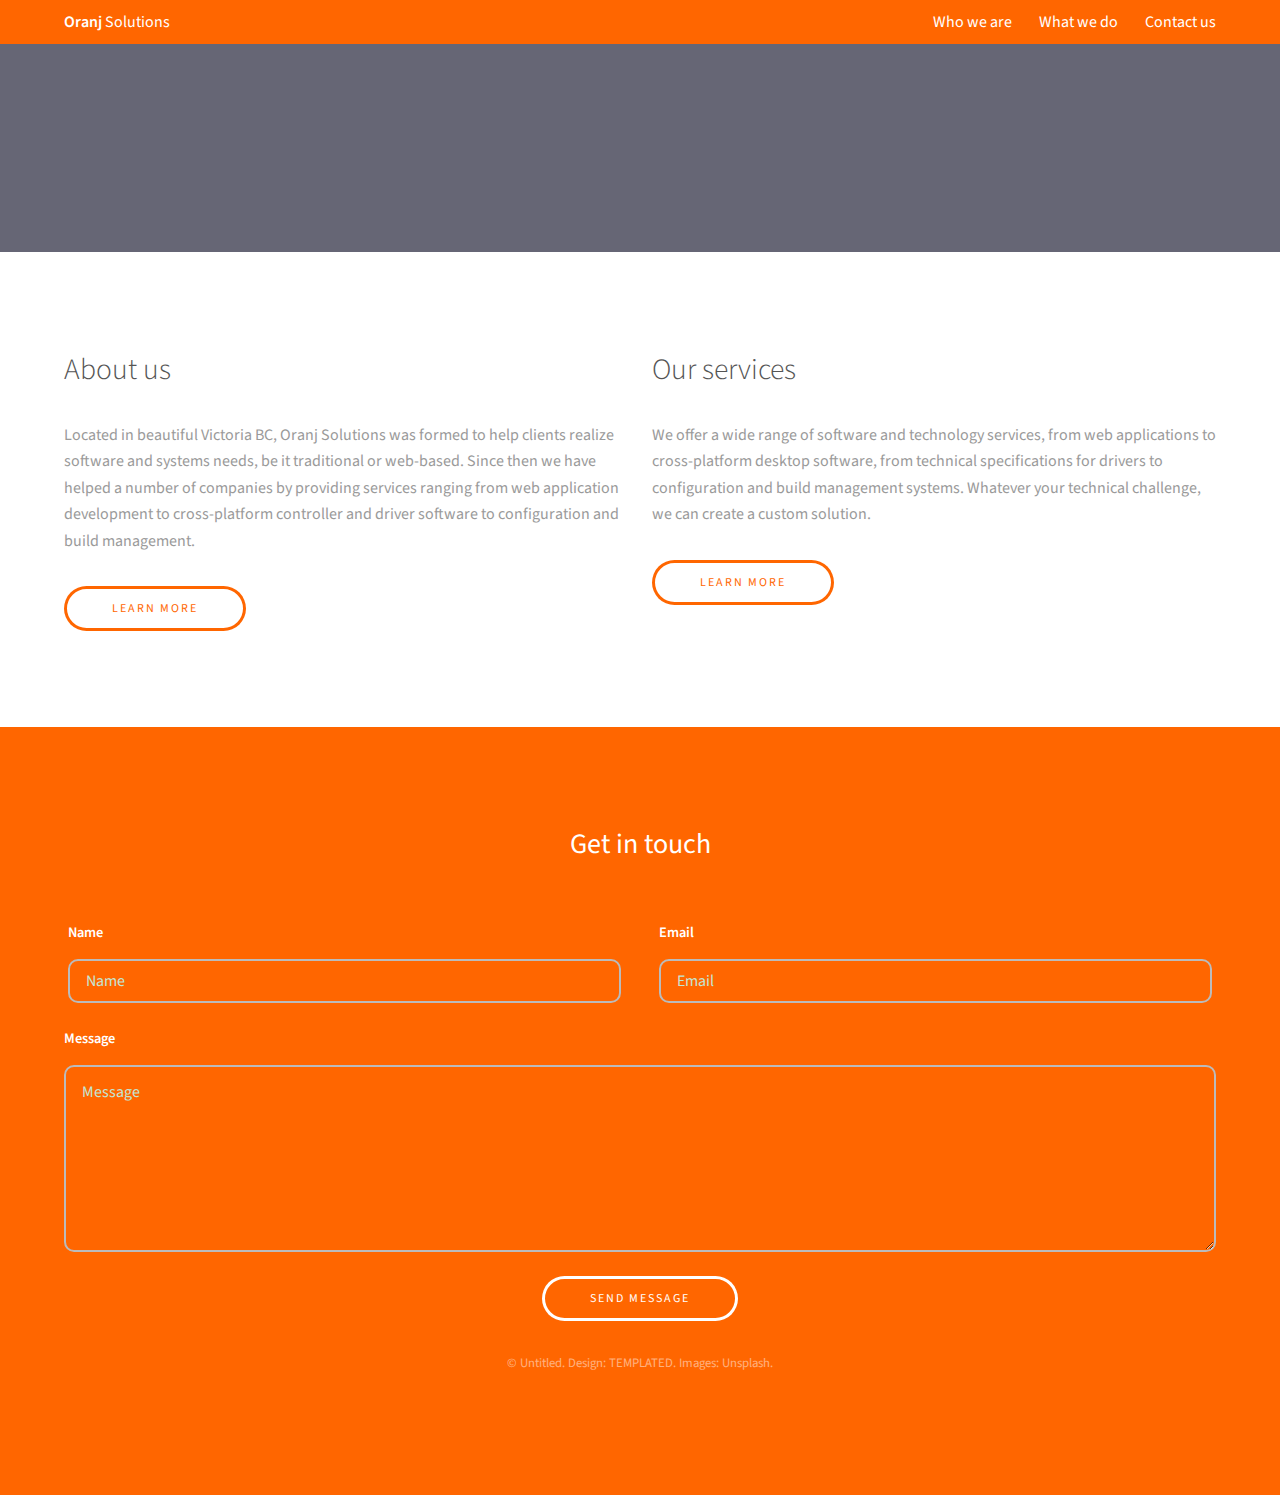
==== commit b7a2df91: "Removing suffix from nav pages" ====
--- a/index.html
+++ b/index.html
@@ -18,14 +18,11 @@
 	<!-- Header -->
 	<header id="header">
 		<div class="inner">
-			<a href="index.html" class="logo"><strong>Oranj</strong> Solutions</a>
+			<a href="/" class="logo"><strong>Oranj</strong> Solutions</a>
 			<nav id="nav">
-				<!-- <a href="index.html">Home</a> -->
-				<a href="who-we-are.html">Who we are</a>
-				<a href="what-we-do.html">What we do</a>
+				<a href="/who-we-are">Who we are</a>
+				<a href="/what-we-do">What we do</a>
 				<a href="#footer">Contact us</a>
-				<!-- <a href="generic.html">Generic</a> -->
-				<!-- <a href="elements.html">Elements</a> -->
 			</nav>
 			<a href="#navPanel" class="navPanelToggle"><span class="fa fa-bars"></span></a>
 		</div>
@@ -45,10 +42,10 @@
 			<div class="row">
 				<section class="6u 12u$(medium)">
 					<h2>About us</h2>
-					<p>In 2007, Oranj Solutions was formed to help clients realize software and systems needs, be it traditional
-						or web-based. Since then we have helped a number of companies by providing services ranging from web
-						application development to cross-platform controller and driver software to configuration and build
-						management.</p>
+					<p>Located in beautiful Victoria BC, Oranj Solutions was formed to help clients realize software and systems
+						needs, be it traditional or web-based. Since then we have helped a number of companies by providing services
+						ranging from web application development to cross-platform controller and driver software to configuration
+						and build management.</p>
 					<footer>
 						<a href="who-we-are.html" class="button">Learn More</a>
 					</footer>
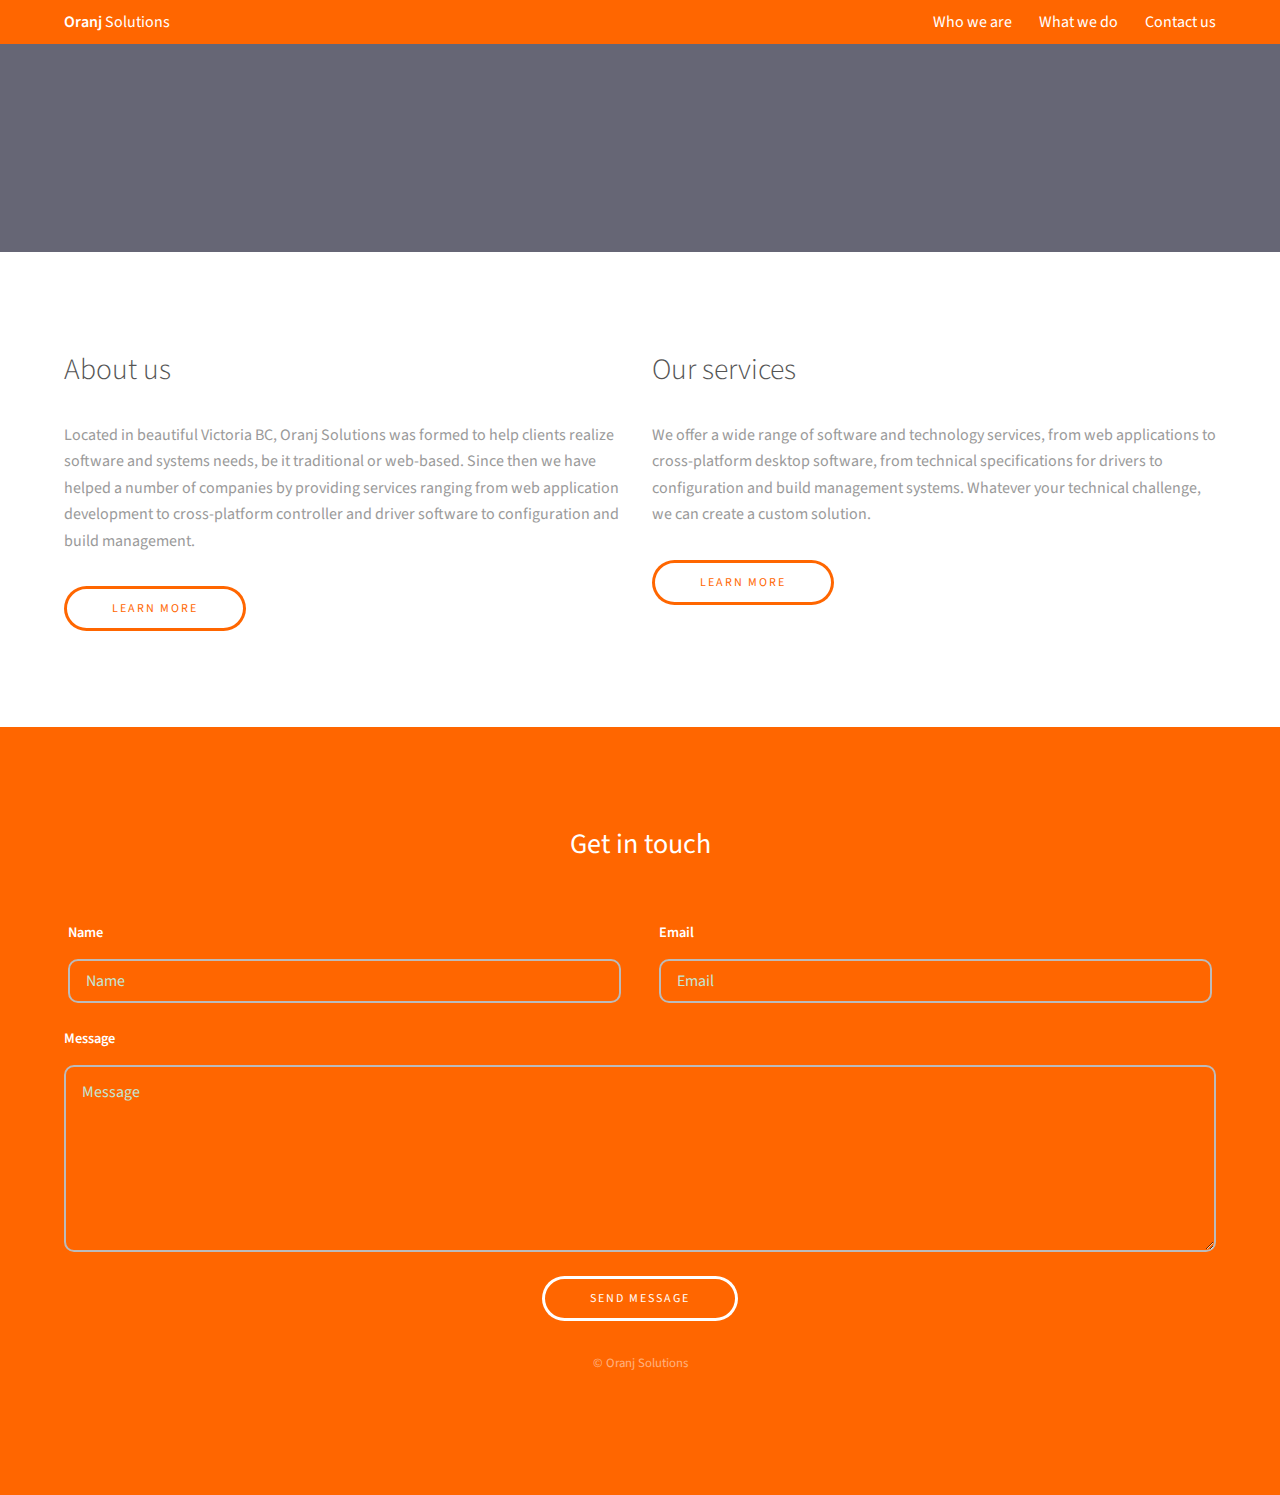
==== commit 213eab4a: "Remove old template attribution (domain now owned by nsfw)" ====
--- a/index.html
+++ b/index.html
@@ -22,7 +22,7 @@
 			<nav id="nav">
 				<a href="/who-we-are">Who we are</a>
 				<a href="/what-we-do">What we do</a>
-				<a href="#footer">Contact us</a>
+				<a href="#get-in-touch">Contact us</a>
 			</nav>
 			<a href="#navPanel" class="navPanelToggle"><span class="fa fa-bars"></span></a>
 		</div>
@@ -47,7 +47,7 @@
 						ranging from web application development to cross-platform controller and driver software to configuration
 						and build management.</p>
 					<footer>
-						<a href="who-we-are.html" class="button">Learn More</a>
+						<a href="/who-we-are" class="button">Learn More</a>
 					</footer>
 				</section>
 				<section class="6u 12u$(medium)">
@@ -56,7 +56,7 @@
 						software, from technical specifications for drivers to configuration and build management systems. Whatever
 						your technical challenge, we can create a custom solution.</p>
 					<footer>
-						<a href="what-we-do.html" class="button">Learn More</a>
+						<a href="/what-we-do" class="button">Learn More</a>
 					</footer>
 				</section>
 			</div>
@@ -64,6 +64,7 @@
 	</section>
 
 	<!-- Footer -->
+	<a name="get-in-touch"></a>
 	<footer id="footer">
 		<div class="inner">
 
@@ -89,8 +90,7 @@
 			</form>
 
 			<div class="copyright">
-				&copy; Untitled. Design: <a href="https://templated.co">TEMPLATED</a>. Images: <a
-					href="https://unsplash.com">Unsplash</a>.
+				&copy; Oranj Solutions
 			</div>
 
 		</div>
@@ -104,4 +104,4 @@
 
 </body>
 
-</html>+</html>
